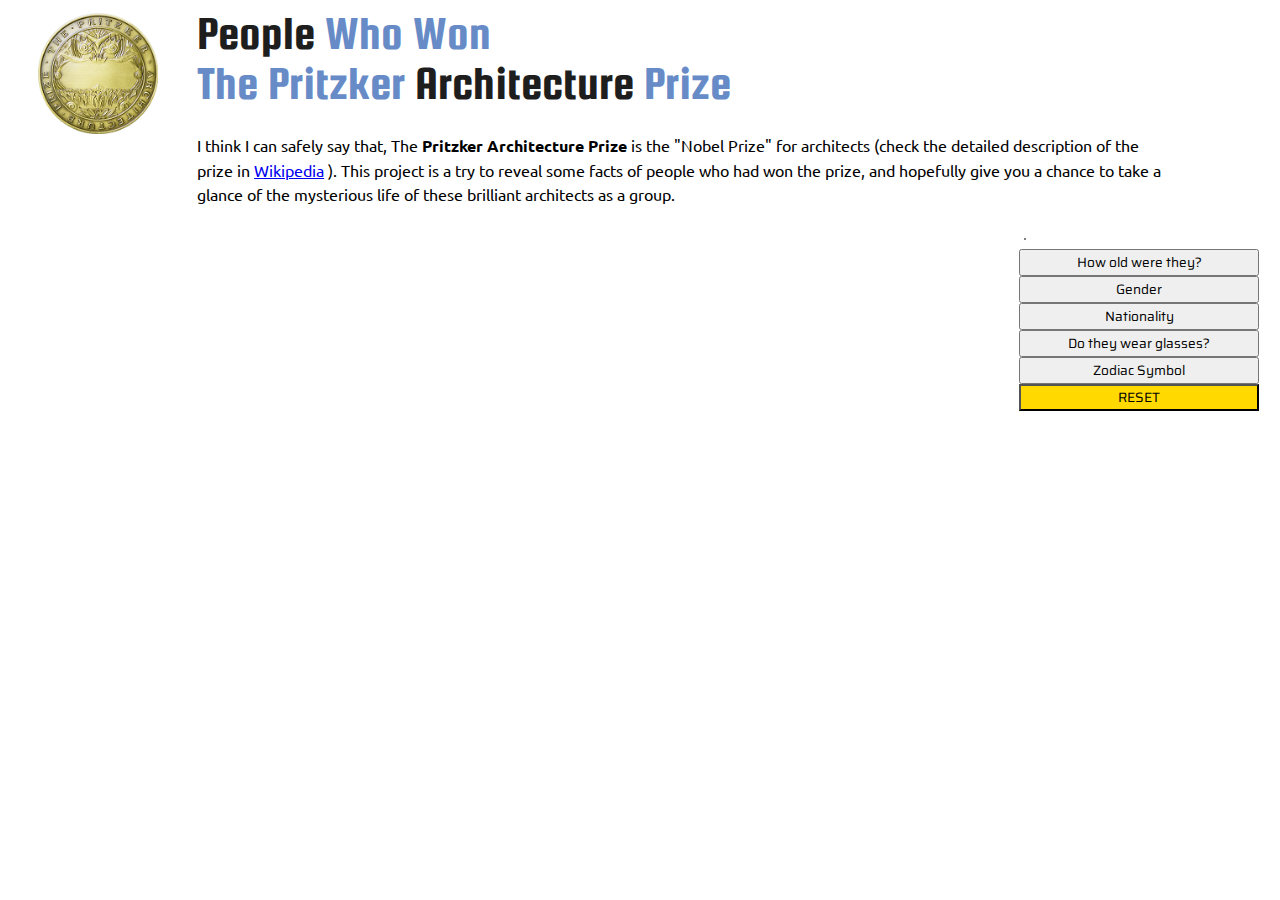
==== project/index.html @ 30be54e7 "svg update" ====
<!DOCTYPE html>
<html lang="en">
  <head>
    <meta charset="UTF-8" />
    <meta name="viewport" content="width=device-width, initial-scale=1.0" />
    <link
      href="https://fonts.googleapis.com/css2?family=Saira:wght@500&family=Squada+One&display=swap"
      rel="stylesheet"
    />
    <link
      href="https://fonts.googleapis.com/css2?family=Cairo:wght@600&family=Rajdhani&display=swap"
      rel="stylesheet"
    />
    <link href="https://fonts.googleapis.com/css2?family=Ubuntu&display=swap" rel="stylesheet">
    <link rel="stylesheet" href="main.css" />
    <title>People Who Won The Pritzker Architecture</title>
  </head>
  <body>
    <section id="header">
      <div class="grid-container header">
        <div class="grid-item img">
          <img class="titleImg" src="img/medal.png" alt="" />
        </div>
        <div class="grid-item text">
          <p class="titleText">
            <span class="titleImportant">People</span> Who Won <br />The
            Pritzker <span class="titleImportant">Architecture</span> Prize
          </p>
          <p class="intro">
            I think I can safely say that, The
            <strong> Pritzker Architecture Prize</strong> is the "Nobel Prize"
            for architects (check the detailed description of the prize in
            <a href="https://en.wikipedia.org/wiki/Pritzker_Architecture_Prize"
              >Wikipedia</a
            >
            ). This project is a try to reveal some facts of people who had won
            the prize, and hopefully give you a chance to take a glance of the
            mysterious life of these brilliant architects as a group.
          </p>

          <!-- <p class="updateText">
            Update Texts
          </p> -->
        </div>
      </div>
    </section>
    <section id="mainContents">
      <div class="grid-container main">
        <div id="portraitsContainer" class="grid-item portraits"></div>
        <div id="filtersContainer" class="grid-item filters">
          <div class="divOfUpdatedImg">
            <img id="updatedImg" src="" alt="" />
          </div>
          <div class="btnContainer">
          <button id="ageBtn" class="Btn ageBtn">
            How old were they?
          </button>
          <button id="genderBtn" class="Btn genderBtn">Gender</button>
          <button id="nationBtn" class="Btn nationBtn">Nationality</button>
          <button id="glassBtn" class="Btn grass">Do they wear glasses?</button>
          <!-- <button id="" class="Btn grass">Teaching?</button>
          <button id="" class="Btn grass">
            Learning Architecture in the college?
          </button>
          <button id="" class="Btn grass">
            Worked with other winners?
          </button> -->
          <button id="zodiacBtn" class="Btn grass">Zodiac Symbol</button>
          <button id="resetBtn" class="Btn resetBtn">RESET</button>
        </div>
        <div></div>
      </div>
    </section>

    <script src="https://d3js.org/d3.v5.min.js"></script>
    <script src="https://ajax.googleapis.com/ajax/libs/jquery/3.4.1/jquery.min.js"></script>
    <script src="main.js"></script>
  </body>
</html>
---- project/main.css ----
#body {
  margin-bottom: 0px;
}
.grid-container.header {
  display: grid;
  grid-template-columns: 10% 90%;
  margin-left: 2%;
}
.grid-container.main {
  display: grid;
  grid-template-columns: 80% 20%;
  margin-bottom: 0rem;
}
.grid-item.portraits {
  padding: 4% 3%;
  padding-bottom: 0rem;
}
.grid-item.filters {
  margin-top: 10%;
  margin-right: 5%;
}

.grid-item.text {
  margin-left: 40px;
}
.titleImg {
  width: 120px;
}
.titleText {
  margin-top: 0px;
  margin-bottom: 25px;
  font-family: "Squada One", cursive;
  font-weight: 500;
  font-size: 3rem;
  color: #678bc7;
}
.titleImportant {
  color: rgb(30, 30, 30);
}
.intro {
  padding-right: 10%;
  margin-bottom: 0rem;
  font-family: "Ubuntu", sans-serif;
  line-height: 1.5rem;
}

.grid-item {
  background-color: white;
}

.Btn {
  display: block;
  /*margin-left: 35%;*/
  width: 100%;
  height: 5%;
  font-family: "Saira", sans-serif;
  font-size: 0.85rem;
}

.resetBtn {
  background-color: rgb(255, 217, 0);
}

#architect {
  display: inline;
}

.tooltip {
  position: absolute;
  top: 20px;
  left: 20px;
  width: 150px;
  border: 1px solid rgb(48, 48, 48);
  border-right: 8px solid rgb(48, 48, 48);
  border-bottom: 3px solid rgb(48, 48, 48);
  background: white;
  text-align: center;
  transition: all 0.2s ease-out;
  pointer-events: none;
  z-index: 10;
}

.tooltipName {
  margin-top: 5px;
  font-family: "Cairo", sans-serif;
  font-size: 1rem;
  font-weight: 700;
}
.tooltipYear {
  margin-bottom: 5px;
  font-family: "Rajdhani", sans-serif;
  font-size: 0.9rem;
  color: rgb(173, 4, 4);
}
img {
  display: inline;
  width: 90px;
  margin: 5px;
}
.divOfAgeImg {
  text-align: center;
}
.age {
  width: 90%;
}
.divOfUpdatedImg {
  width: 100%;
  /* height: 250px; */
}
#updatedImg {
  width: 95%;
  border: 1px dashed grey;
}
.updateText {
  background-color: gray;
}

.photo {
  filter: grayscale(1);
  z-index: 1;
}

.photo:hover {
  position: relative;
  filter: grayscale(0);
  transform: scale(1.5);
  border: 2px solid rgba(241, 71, 71, 0.9);
  border-left: 10px solid rgba(241, 71, 71, 0.6);
  border-top: 5px solid rgba(241, 71, 71, 0.6);
  z-index: 2;
}
.photo:hover ~ .tooltip {
  box-shadow: 20px 10px 0px 3px rgba(241, 71, 71, 0.9);
  transform: skew(-10deg);
}

.otherProperty {
  filter: grayscale(0);
  border: 1px solid rgb(180, 180, 180);
}

.otherProperty:hover {
  transform: scale(1);
  border-style: groove;
  border: 2px solid rgb(3, 242, 250);
}

.otherProperty:hover ~ .tooltip {
  top: 6px;
  left: -25px;
  background: rgba(255, 255, 255, 0.8);
  transform: skew(0deg);
}

#architect {
  position: relative;
}
.test {
  width: 1424px;
  height: 50px;
  background-color: red;
}

@media only screen and (min-width: 1441px) {
  .grid-item.portraits {
    padding: 2% 5%;
  }
  .titleText {
    margin-top: 25px;
  }
  .tooltip {
    width: 180px;
  }
  .tooltipName {
    font-size: 1.2rem;
  }
  .tooltipYear {
    font-size: 1.1rem;
  }
  img {
    width: 120px;
    margin: 5px;
  }
  .divOfUpdatedImg {
    width: 100%;
  }
  .divOfAgeImg {
    text-align: center;
  }
  .age {
    width: 89%;
  }
  .titleImg {
    width: 160px;
  }
  .Btn {
    font-size: 1rem;
  }
}
@media only screen and (min-width: 1800px) {
  #header {
    margin: 1% 5%;
  }
  .grid-item.portraits {
    padding: 2% 4%;
  }
  img {
    margin: 8px;
  }
}
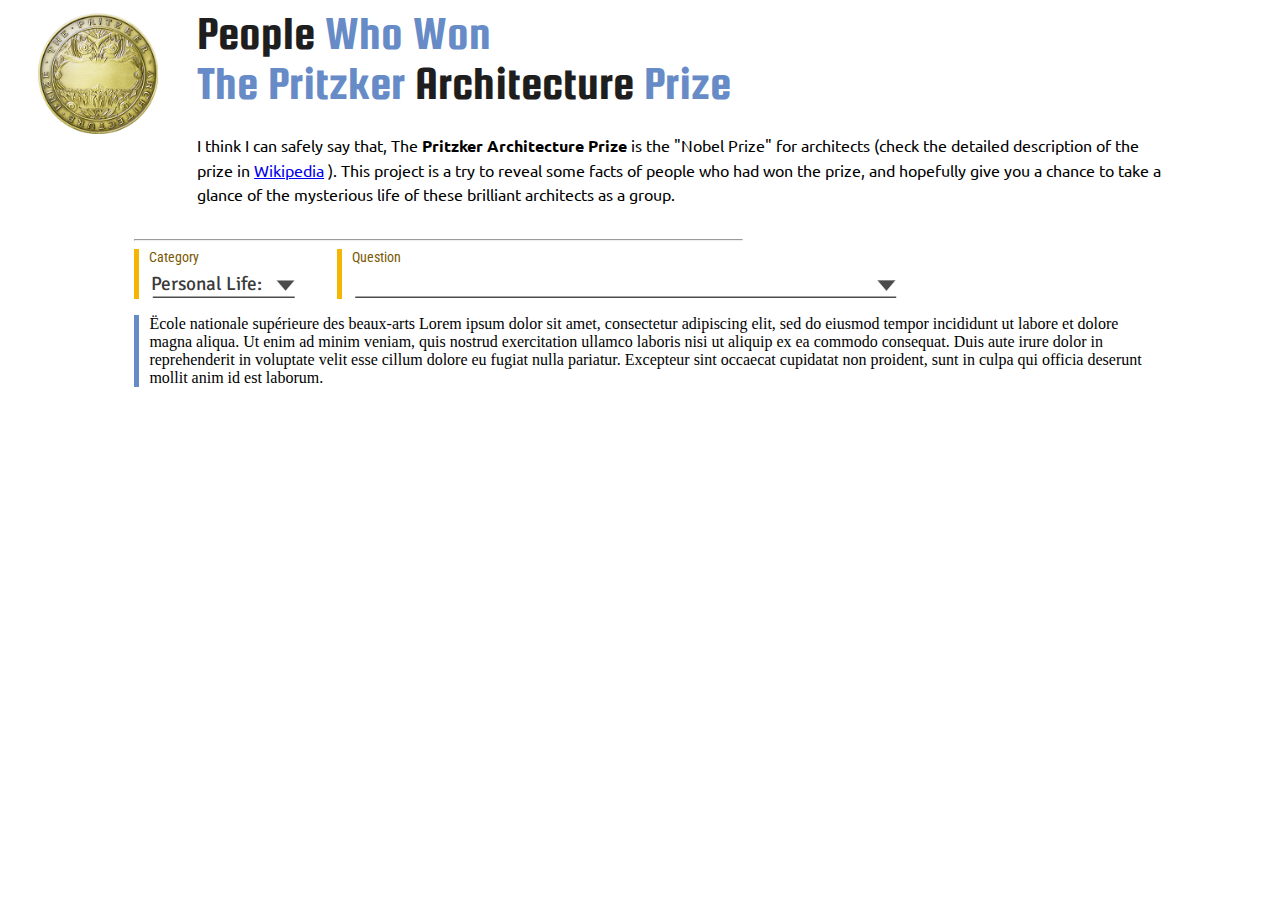
==== commit 96f0b53b: "massive update" ====
--- a/project/index.html
+++ b/project/index.html
@@ -1,79 +1,101 @@
 <!DOCTYPE html>
 <html lang="en">
-  <head>
+
+<head>
     <meta charset="UTF-8" />
     <meta name="viewport" content="width=device-width, initial-scale=1.0" />
-    <link
-      href="https://fonts.googleapis.com/css2?family=Saira:wght@500&family=Squada+One&display=swap"
-      rel="stylesheet"
-    />
-    <link
-      href="https://fonts.googleapis.com/css2?family=Cairo:wght@600&family=Rajdhani&display=swap"
-      rel="stylesheet"
-    />
+    <link href="https://fonts.googleapis.com/css2?family=Saira:wght@500&family=Squada+One&display=swap"
+        rel="stylesheet" />
+    <link href="https://fonts.googleapis.com/css2?family=Cairo:wght@600&family=Rajdhani&display=swap"
+        rel="stylesheet" />
     <link href="https://fonts.googleapis.com/css2?family=Ubuntu&display=swap" rel="stylesheet">
+    <link href="https://fonts.googleapis.com/css2?family=Roboto+Condensed&family=Signika:wght@600&display=swap"
+        rel="stylesheet">
     <link rel="stylesheet" href="main.css" />
     <title>People Who Won The Pritzker Architecture</title>
-  </head>
-  <body>
+</head>
+
+<body>
     <section id="header">
-      <div class="grid-container header">
-        <div class="grid-item img">
-          <img class="titleImg" src="img/medal.png" alt="" />
+        <div class="grid-container header">
+            <div class="grid-item img">
+                <img class="titleImg" src="img/medal.png" alt="" />
+            </div>
+            <div class="grid-item text">
+                <p class="titleText">
+                    <span class="titleImportant">People</span> Who Won <br />The
+                    Pritzker <span class="titleImportant">Architecture</span> Prize
+                </p>
+                <p class="intro">
+                    I think I can safely say that, The
+                    <strong> Pritzker Architecture Prize</strong> is the "Nobel Prize"
+                    for architects (check the detailed description of the prize in
+                    <a href="https://en.wikipedia.org/wiki/Pritzker_Architecture_Prize">Wikipedia</a>
+                    ). This project is a try to reveal some facts of people who had won
+                    the prize, and hopefully give you a chance to take a glance of the
+                    mysterious life of these brilliant architects as a group.
+                </p>
+            </div>
         </div>
-        <div class="grid-item text">
-          <p class="titleText">
-            <span class="titleImportant">People</span> Who Won <br />The
-            Pritzker <span class="titleImportant">Architecture</span> Prize
-          </p>
-          <p class="intro">
-            I think I can safely say that, The
-            <strong> Pritzker Architecture Prize</strong> is the "Nobel Prize"
-            for architects (check the detailed description of the prize in
-            <a href="https://en.wikipedia.org/wiki/Pritzker_Architecture_Prize"
-              >Wikipedia</a
-            >
-            ). This project is a try to reveal some facts of people who had won
-            the prize, and hopefully give you a chance to take a glance of the
-            mysterious life of these brilliant architects as a group.
-          </p>
-
-          <!-- <p class="updateText">
-            Update Texts
-          </p> -->
-        </div>
-      </div>
     </section>
     <section id="mainContents">
-      <div class="grid-container main">
-        <div id="portraitsContainer" class="grid-item portraits"></div>
-        <div id="filtersContainer" class="grid-item filters">
-          <div class="divOfUpdatedImg">
-            <img id="updatedImg" src="" alt="" />
-          </div>
-          <div class="btnContainer">
-          <button id="ageBtn" class="Btn ageBtn">
-            How old were they?
-          </button>
-          <button id="genderBtn" class="Btn genderBtn">Gender</button>
-          <button id="nationBtn" class="Btn nationBtn">Nationality</button>
-          <button id="glassBtn" class="Btn grass">Do they wear glasses?</button>
-          <!-- <button id="" class="Btn grass">Teaching?</button>
-          <button id="" class="Btn grass">
-            Learning Architecture in the college?
-          </button>
-          <button id="" class="Btn grass">
-            Worked with other winners?
-          </button> -->
-          <button id="zodiacBtn" class="Btn grass">Zodiac Symbol</button>
-          <button id="resetBtn" class="Btn resetBtn">RESET</button>
+        <div class="main">
+            <div id="filtersContainer" class="filters">
+                <div class="updatedInfo">
+                    <hr class="questionLine">
+                    <div class="grid-container selectBox">
+                        <div class="grid-item divOfSelectBox categories">
+                            <p class="titleOfSelectBox">Category</p>
+                            <select id="questionSelect_categories" class="questionSelect categories">
+                                <option value="life">Personal Life:</option>
+                                <option value="education">Education:</option>
+                                <option value="career">Career:</option>
+                            </select>
+                        </div>
+                        <div class="grid-item divOfSelectBox update">
+                            <p class="titleOfSelectBox">Question</p>
+                            <select id="questionSelect_update" class="questionSelect update"></select>
+                        </div>
+                    </div>
+
+                    <p id="updatedNotes" class="updatedNotes">
+                        &Eumlcole nationale sup&eacuterieure des beaux-arts Lorem ipsum dolor sit amet, consectetur
+                        adipiscing elit,
+                        sed do eiusmod tempor incididunt ut labore et
+                        dolore
+                        magna aliqua. Ut enim ad minim veniam, quis nostrud exercitation ullamco laboris nisi ut aliquip
+                        ex ea
+                        commodo
+                        consequat. Duis aute irure dolor in reprehenderit in voluptate velit esse cillum dolore eu
+                        fugiat nulla
+                        pariatur. Excepteur sint occaecat cupidatat non proident, sunt in culpa qui officia deserunt
+                        mollit anim id
+                        est laborum.
+                    </p>
+                    <div class="updatedInfo_detailed">
+                        <!-- <h3 id="updatedInfo_name" class="updatedInfo_name"></h3> -->
+                        <div id="divOfEducation_2"></div>
+                        <p id="education_11d" class="education universityName"></p>
+                        <p id="education_12d" class="education additionInfo"></p>
+
+                        <p id="education_21d" class="education universityName"></p>
+                        <p id="education_22d" class="education additionInfo"></p>
+
+                        <p id="education_31d" class="education universityName"></p>
+                        <p id="education_32d" class="education additionInfo"></p>
+
+                    </div>
+                </div>
+            </div>
+
+            <div id="portraitsContainer" class="portraits">
+            </div>
         </div>
-        <div></div>
-      </div>
     </section>
 
     <script src="https://d3js.org/d3.v5.min.js"></script>
     <script src="https://ajax.googleapis.com/ajax/libs/jquery/3.4.1/jquery.min.js"></script>
-    <script src="main.js"></script>
-  </body>
-</html>
+    <script src="newnew.js"></script>
+</body>
+
+</html>--- a/project/main.css
+++ b/project/main.css
@@ -1,31 +1,26 @@
 #body {
   margin-bottom: 0px;
 }
+
+/* header section */
 .grid-container.header {
   display: grid;
   grid-template-columns: 10% 90%;
   margin-left: 2%;
 }
-.grid-container.main {
-  display: grid;
-  grid-template-columns: 80% 20%;
-  margin-bottom: 0rem;
-}
-.grid-item.portraits {
-  padding: 4% 3%;
-  padding-bottom: 0rem;
-}
-.grid-item.filters {
-  margin-top: 10%;
-  margin-right: 5%;
+
+.grid-item {
+  background-color: white;
+}
+
+.titleImg {
+  width: 120px;
 }
 
 .grid-item.text {
   margin-left: 40px;
 }
-.titleImg {
-  width: 120px;
-}
+
 .titleText {
   margin-top: 0px;
   margin-bottom: 25px;
@@ -34,9 +29,7 @@
   font-size: 3rem;
   color: #678bc7;
 }
-.titleImportant {
-  color: rgb(30, 30, 30);
-}
+
 .intro {
   padding-right: 10%;
   margin-bottom: 0rem;
@@ -44,27 +37,136 @@
   line-height: 1.5rem;
 }
 
-.grid-item {
-  background-color: white;
-}
-
-.Btn {
-  display: block;
-  /*margin-left: 35%;*/
-  width: 100%;
-  height: 5%;
-  font-family: "Saira", sans-serif;
-  font-size: 0.85rem;
-}
-
-.resetBtn {
-  background-color: rgb(255, 217, 0);
-}
-
-#architect {
-  display: inline;
-}
-
+.titleImportant {
+  color: rgb(30, 30, 30);
+}
+
+/* main section */
+.main {
+  display: grid;
+  margin-bottom: 0rem;
+}
+
+.filters {
+  margin: 0rem 10%;
+  margin-top: 2%;
+}
+
+.portraits {
+  padding: 2% 10%;
+  padding-bottom: 0rem;
+}
+
+.grid-container.selectBox {
+  display: grid;
+  grid-template-columns: 20% 80%;
+}
+
+.divOfSelectBox {
+  margin-right: 15%;
+  padding-left: 10px;
+  display: inline;
+  border-left: 5px solid rgb(245, 181, 5);
+}
+
+.titleOfSelectBox {
+  margin-bottom: 0.2rem;
+  margin-top: 0rem;
+  font-family: 'Roboto Condensed', sans-serif;
+  font-size: 0.9rem;
+  color: rgb(121, 89, 4);
+}
+
+.questionSelect {
+  height: 30px;
+  background-color: transparent;
+  margin-top: 0px;
+  margin-right: 10px;
+  padding-left: 2px;
+  padding-right: 10px;
+  appearance: none;
+  -moz-appearance: none;
+  -webkit-appearance: none;
+  border-width: 0px;
+  font-family: 'Signika', sans-serif;
+  font-size: 1.2rem;
+  color: rgb(58, 58, 58);
+}
+
+.questionSelect.categories {
+  background: url("img/selectBackground_shot.svg") no-repeat right center;
+  width: 150px;
+  margin-right: 5%;
+}
+
+.questionSelect.update {
+  background: url("img/selectBackground.svg") no-repeat right center;
+  width: 550px;
+}
+
+select {
+  outline: none
+}
+
+/* dropDownBox */
+.questionLine {
+  width: 60%;
+  margin-left: 0rem;
+
+  /* border-style: dashed;
+  border-width: 0.5px; */
+}
+
+.updatedNotes {
+  border-left: 5px solid #678bc7;
+  padding-left: 10px;
+}
+
+
+/* updatedText */
+.updatedQuestion {
+  margin-top: 5px;
+  margin-bottom: 0.5rem;
+}
+
+.updatedInfo_detailed {
+  border-left: 5px solid rgb(226, 6, 6);
+  padding-left: 10px;
+}
+
+/* education_1 */
+#divOfEducation_2 {
+  display: inline;
+}
+
+.education_2img {
+  height: 25px;
+  width: auto;
+  margin-top: 0rem;
+  margin-bottom: -0.3rem;
+}
+
+.education {
+  display: inline;
+}
+
+.education.universityName {
+  font-family: 'Signika', sans-serif;
+  font-size: 1.1rem;
+  color: rgb(3, 45, 83);
+  opacity: 0.8;
+}
+
+.education.additionInfo {
+  font-family: 'Roboto Condensed', sans-serif;
+  font-size: 0.8rem;
+  color: rgb(83, 82, 3);
+  opacity: 0.8;
+}
+
+/* education_1 */
+
+/* tooltip */
 .tooltip {
   position: absolute;
   top: 20px;
@@ -86,41 +188,52 @@
   font-size: 1rem;
   font-weight: 700;
 }
+
 .tooltipYear {
   margin-bottom: 5px;
   font-family: "Rajdhani", sans-serif;
   font-size: 0.9rem;
   color: rgb(173, 4, 4);
 }
+
+/* tooltip */
+
+/* imgGallery */
+#architect {
+  position: relative;
+  display: inline;
+}
+
 img {
   display: inline;
-  width: 90px;
+  width: 95px;
   margin: 5px;
 }
-.divOfAgeImg {
-  text-align: center;
-}
-.age {
-  width: 90%;
-}
-.divOfUpdatedImg {
-  width: 100%;
-  /* height: 250px; */
-}
-#updatedImg {
-  width: 95%;
-  border: 1px dashed grey;
-}
-.updateText {
-  background-color: gray;
-}
-
-.photo {
-  filter: grayscale(1);
+
+.otherProperty {
+  filter: grayscale(0);
+  border: 1px solid rgb(180, 180, 180);
+}
+
+.otherProperty:hover {
+  transform: scale(1);
+  border-style: groove;
+  border: 2px solid rgb(3, 242, 250);
+}
+
+.otherProperty:hover~.tooltip {
+  top: 6px;
+  left: -25px;
+  background: rgba(255, 255, 255, 0.9);
+  transform: skew(0deg);
+}
+
+.otherProperty.photo {
+  filter: grayscale(0);
   z-index: 1;
 }
 
-.photo:hover {
+.otherProperty.photo:hover {
   position: relative;
   filter: grayscale(0);
   transform: scale(1.5);
@@ -129,82 +242,82 @@
   border-top: 5px solid rgba(241, 71, 71, 0.6);
   z-index: 2;
 }
-.photo:hover ~ .tooltip {
+
+.otherProperty.photo:hover~.tooltip {
   box-shadow: 20px 10px 0px 3px rgba(241, 71, 71, 0.9);
   transform: skew(-10deg);
 }
 
-.otherProperty {
+#section:hover>.architect {
+  opacity: 1;
+}
+
+#section:hover>.architect:not(:hover) {
+  opacity: 0.6;
+  /* filter: grayscale(1); */
+}
+
+.otherProperty.photo {
   filter: grayscale(0);
-  border: 1px solid rgb(180, 180, 180);
-}
-
-.otherProperty:hover {
-  transform: scale(1);
-  border-style: groove;
-  border: 2px solid rgb(3, 242, 250);
-}
-
-.otherProperty:hover ~ .tooltip {
-  top: 6px;
-  left: -25px;
-  background: rgba(255, 255, 255, 0.8);
-  transform: skew(0deg);
-}
-
-#architect {
-  position: relative;
-}
-.test {
-  width: 1424px;
-  height: 50px;
-  background-color: red;
-}
+}
+
+/* imgGallery */
+
+
 
 @media only screen and (min-width: 1441px) {
   .grid-item.portraits {
     padding: 2% 5%;
   }
+
   .titleText {
     margin-top: 25px;
   }
+
   .tooltip {
     width: 180px;
   }
+
   .tooltipName {
     font-size: 1.2rem;
   }
+
   .tooltipYear {
     font-size: 1.1rem;
   }
+
   img {
     width: 120px;
     margin: 5px;
   }
+
   .divOfUpdatedImg {
     width: 100%;
   }
+
   .divOfAgeImg {
     text-align: center;
   }
-  .age {
-    width: 89%;
-  }
+
   .titleImg {
     width: 160px;
   }
+
   .Btn {
     font-size: 1rem;
   }
 }
+
 @media only screen and (min-width: 1800px) {
   #header {
     margin: 1% 5%;
   }
+
   .grid-item.portraits {
     padding: 2% 4%;
   }
+
   img {
     margin: 8px;
   }
-}
+}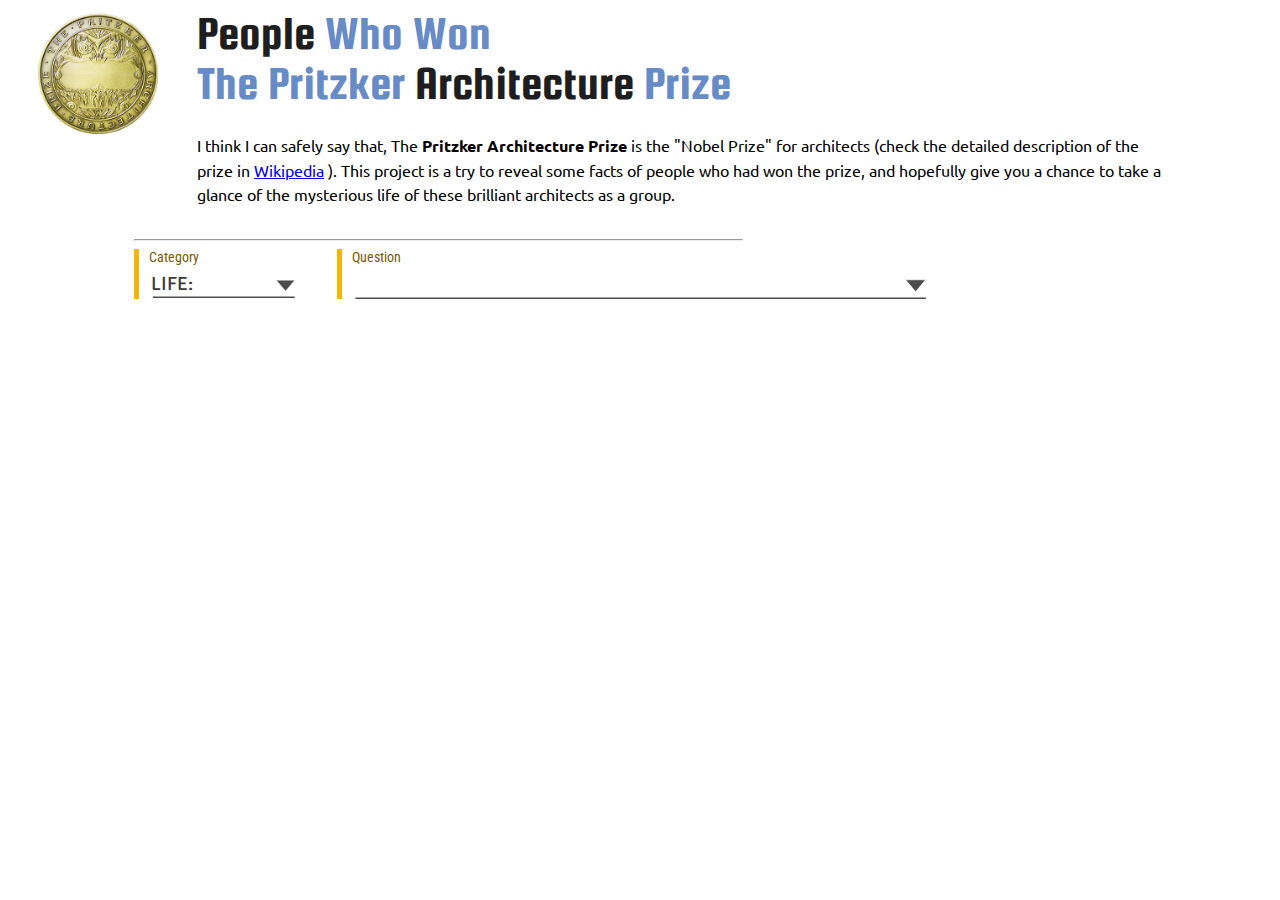
==== commit 1c35d4e9: "add more questions" ====
--- a/project/index.html
+++ b/project/index.html
@@ -47,9 +47,9 @@
                         <div class="grid-item divOfSelectBox categories">
                             <p class="titleOfSelectBox">Category</p>
                             <select id="questionSelect_categories" class="questionSelect categories">
-                                <option value="life">Personal Life:</option>
-                                <option value="education">Education:</option>
-                                <option value="career">Career:</option>
+                                <option value="life">LIFE:</option>
+                                <option value="education">EDUCATION:</option>
+                                <option value="career">CAREER:</option>
                             </select>
                         </div>
                         <div class="grid-item divOfSelectBox update">
@@ -57,21 +57,130 @@
                             <select id="questionSelect_update" class="questionSelect update"></select>
                         </div>
                     </div>
-
-                    <p id="updatedNotes" class="updatedNotes">
-                        &Eumlcole nationale sup&eacuterieure des beaux-arts Lorem ipsum dolor sit amet, consectetur
-                        adipiscing elit,
-                        sed do eiusmod tempor incididunt ut labore et
-                        dolore
-                        magna aliqua. Ut enim ad minim veniam, quis nostrud exercitation ullamco laboris nisi ut aliquip
-                        ex ea
-                        commodo
-                        consequat. Duis aute irure dolor in reprehenderit in voluptate velit esse cillum dolore eu
-                        fugiat nulla
-                        pariatur. Excepteur sint occaecat cupidatat non proident, sunt in culpa qui officia deserunt
-                        mollit anim id
-                        est laborum.
-                    </p>
+                    <div class="divOfUpdatedIntro">
+                        <!-- personal life -->
+                        <p id="updatedIntro_life" class="updatedIntro">
+                            Many people might think Master Architects are born to be "Master". But of course, Master
+                            Architects also share something in life with anyone else -- they all had an origin (no
+                            matter in terms of space or time), all used to be young and finally all need to face death.
+                            While the contents in this section are mainly basic facts of the laureates, it might be
+                            interesting to see them presented in aggregate.
+                        </p>
+                        <p id="updatedIntro_gender" class="updatedIntro">
+                            Like many other fields, architecture industry had been dominated by male since architecture
+                            became organized as a profession. In an interview, the first female architect who had won
+                            the Pritzker Architecture Prize, Zaha Hadid, were asked, “Do you think the profession is
+                            gender biased?” She answered, “I don’t think it is profession… I think people are biased.”
+                        </p>
+                        <p id="updatedIntro_nation" class="updatedIntro">
+                            From it was founded in 1979, the Pritzker Architecture Prize had been awarded to architects
+                            all around the world. It's said to be awarded "irrespective of nationality, race, creed, or
+                            ideology". The contents in this part is not only showing the nationality of architects when
+                            they won the prize but also the country of birth, where might have cultural influences for
+                            them.
+                        </p>
+                        <p id="updatedIntro_glass" class="updatedIntro">
+                            In public view, like wearing black, the preference of wearing black, round, plastic-frame
+                            spectacles is a stereotype of architects, which originated from Le Corbusier and his famous
+                            owlish glasses. However, the contents in this part only focus on showing whether these
+                            Master Architects wear glasses but not the styles. It shows that only 18 out of 48 laureates
+                            wearing glasses.
+                        </p>
+                        <p id="updatedIntro_zodiac" class="updatedIntro">
+
+                        </p>
+                        <p id="updatedIntro_young" class="updatedIntro">
+                            Due to the unique nature of the profession, very few architects establish their reputation
+                            of career when they were young. Therefore, in the impression of the public (even people in
+                            this field), most Master Architects are a group of people passed middle
+                            age, as if they were always like that. In this part, let's take a glance of what they were
+                            look like when they were young/ younger (couldn't find the data of 1996 and 1986 laureate).
+                        </p>
+                        <p id="updatedIntro_old" class="updatedIntro">
+                            Instead of saying most Master Architects live a long life, living a long life gives them
+                            more chances to become masters in this field, which would enable them to build more
+                            projects. While from 1988, 15 out of 48 laureates had passed away, among which Zaha Hadid
+                            was the youngest (passed away at 65, 2016), Oscar Niemeyer was the oldest (passed away at
+                            104, 2012), and the average is 86.
+                        </p>
+
+                        <!-- education -->
+                        <p id="updatedIntro_education" class="updatedIntro">
+                            Like many other design subjects, Architecture is considered hard to learn and teach.
+                            In modern times, normally studying in the college is the first part of the whole
+                            process of training for architects. This section dedicates to show where did the laureates
+                            receive their formal training before becoming architects, and what are their roles in
+                            architectural education in later life.
+                        </p>
+                        <p id="updatedIntro_education_1" class="updatedIntro">
+                            Architecture had been considered a complex profession extremely hard to learn by oneself.
+                            However, before the system of apprenticeship with master builders was widely replaced by
+                            modern architectural education, many great modern architects, like Le Corbusier (1887 -
+                            1965), Frank Lloyd Wright (1867 - 1959), Ludwig Mies van der Rohe (1886 - 1969), lacked
+                            formal training as an architect.
+                        </p>
+                        <p id="updatedIntro_education_2" class="updatedIntro">
+                            Learning architecture abroad, no matter via study in the college, travel, or work for Master
+                            Architects can bring great impacts to young architects. The contents in this part only focus
+                            on showing whether the laureates had studied architecture abroad in the college.
+                        </p>
+                        <p id="updatedIntro_teach" class="updatedIntro">
+                            Lots of Master Architects are invited as gest professors or visiting professors all around
+                            the world, and some of them have long-term professorship in the University. The data in this
+                            part mainly comes from the biography provided by the website of The Pritzker Architecture
+                            Prize and Wikipedia. The architects who are labeled with "NA" mean there are no contents
+                            about "teaching" in the two data source.
+                        </p>
+
+                        <!-- career -->
+                        <p id="updatedIntro_career" class="updatedIntro">
+                            To a great extents, the career of an architect is built up by his or her architecture
+                            projects in the real context. But this section won't include contents about their projects,
+                            but other career-related aspects, like other career they had considered, the trips and
+                            figures important to their works, when did they won one of the world's premier professional
+                            recognition, and etc.
+                        </p>
+                        <p id="updatedIntro_education_3" class="updatedIntro">
+                            Not all the Master Architects want to make "architecture" their life-long pursue from the
+                            very beginning. Among the laureates of the Pritzker Architecture Prize, some of them had
+                            thought about following their father's profession, some of them had learned other subjects
+                            in the undergraduate, and some of them even had been quite successful in the career before.
+                            In this part, let's take a look of the other career they had considered.
+                        </p>
+                        <p id="updatedIntro_travel" class="updatedIntro">
+                            Traveling can make a big impact to architects, especially at the beginning of their career.
+                            One of the examples that people most like to talk about is Le Corbusier’s legendary trip
+                            through Europe that influenced his entire career and modern architecture. Today, many
+                            architecture schools and architecture studios still award the most outstanding students with
+                            traveling scholarship.
+                        </p>
+                        <p id="updatedIntro_age" class="updatedIntro">
+                            As the award that's often referred to as the Nobel Prize of architecture, many laureates had
+                            passed their middle age when they won the Pritzker Architecture Prize. Since 1979, the
+                            youngest is 2010 laureate, Ryue Nishizawa at age 44, and the oldest is 2018 laureate, B.V.
+                            Doshi at age 90. And the average age of the laureates is 63 (round to the nearest integer).
+                        </p>
+                        <p id="updatedIntro_work" class="updatedIntro">
+                            Working together can bring architects opportunities to learn from each other. While most
+                            Master Architects have their unique perspective of architecture and working style, had those
+                            influenced by someone else? It would be interesting to see which of these laureates had
+                            worked together, which might have impact on their own career.
+                        </p>
+                        <p id="updatedIntro_esTime" class="updatedIntro">
+                            Working together can bring architects opportunities to learn from each other. While most
+                            Master Architects have their unique perspective of architecture and working style, had those
+                            influenced by someone else? It would be interesting to see which of these laureates had
+                            worked together, which might have impact on their own career.
+                        </p>
+                        <p id="updatedIntro_wonTime" class="updatedIntro">
+                            Working together can bring architects opportunities to learn from each other. While most
+                            Master Architects have their unique perspective of architecture and working style, had those
+                            influenced by someone else? It would be interesting to see which of these laureates had
+                            worked together, which might have impact on their own career.
+                        </p>
+                    </div>
+
+
                     <div class="updatedInfo_detailed">
                         <!-- <h3 id="updatedInfo_name" class="updatedInfo_name"></h3> -->
                         <div id="divOfEducation_2"></div>
--- a/project/main.css
+++ b/project/main.css
@@ -101,7 +101,7 @@
 
 .questionSelect.update {
   background: url("img/selectBackground.svg") no-repeat right center;
-  width: 550px;
+  width: 580px;
 }
 
 select {
@@ -117,10 +117,19 @@
   border-width: 0.5px; */
 }
 
-.updatedNotes {
+.divOfUpdatedIntro {
+  position: relative;
+  height: 90px;
+}
+
+.updatedIntro {
+  position: absolute;
+  margin-top: 1.5rem;
   border-left: 5px solid #678bc7;
   padding-left: 10px;
-}
+  visibility: hidden;
+}
+
 
 
 /* updatedText */
@@ -130,6 +139,7 @@
 }
 
 .updatedInfo_detailed {
+  margin-top: 1rem;
   border-left: 5px solid rgb(226, 6, 6);
   padding-left: 10px;
 }
@@ -228,12 +238,12 @@
   transform: skew(0deg);
 }
 
-.otherProperty.photo {
+.otherProperty.default {
   filter: grayscale(0);
   z-index: 1;
 }
 
-.otherProperty.photo:hover {
+.otherProperty.default:hover {
   position: relative;
   filter: grayscale(0);
   transform: scale(1.5);
@@ -243,7 +253,7 @@
   z-index: 2;
 }
 
-.otherProperty.photo:hover~.tooltip {
+.otherProperty.default:hover~.tooltip {
   box-shadow: 20px 10px 0px 3px rgba(241, 71, 71, 0.9);
   transform: skew(-10deg);
 }
@@ -257,7 +267,7 @@
   /* filter: grayscale(1); */
 }
 
-.otherProperty.photo {
+.otherProperty.default {
   filter: grayscale(0);
 }
 
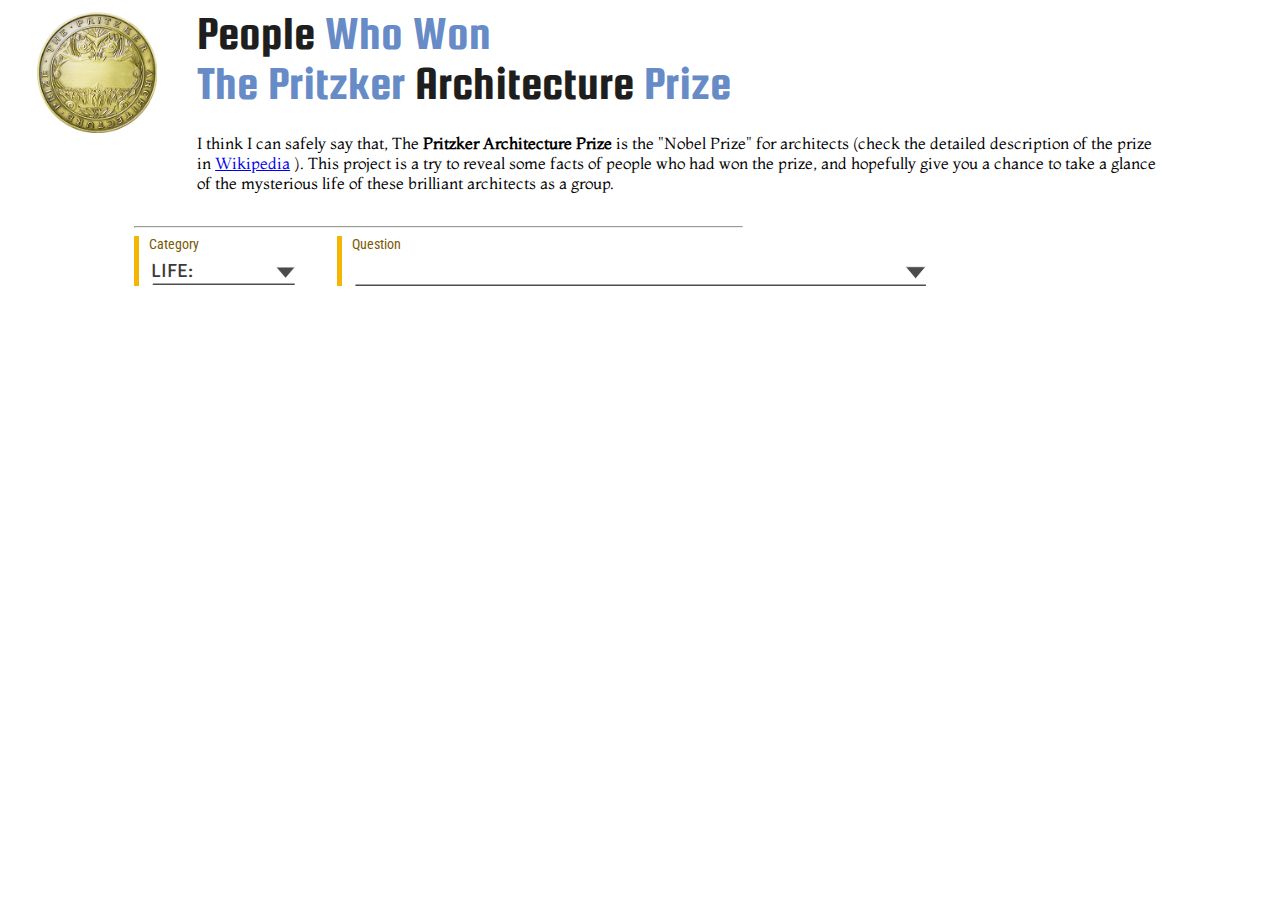
==== commit d270d05e: "update" ====
--- a/project/index.html
+++ b/project/index.html
@@ -1,210 +1,317 @@
 <!DOCTYPE html>
 <html lang="en">
-
-<head>
+  <head>
     <meta charset="UTF-8" />
     <meta name="viewport" content="width=device-width, initial-scale=1.0" />
-    <link href="https://fonts.googleapis.com/css2?family=Saira:wght@500&family=Squada+One&display=swap"
-        rel="stylesheet" />
-    <link href="https://fonts.googleapis.com/css2?family=Cairo:wght@600&family=Rajdhani&display=swap"
-        rel="stylesheet" />
-    <link href="https://fonts.googleapis.com/css2?family=Ubuntu&display=swap" rel="stylesheet">
-    <link href="https://fonts.googleapis.com/css2?family=Roboto+Condensed&family=Signika:wght@600&display=swap"
-        rel="stylesheet">
+    <link
+      href="https://fonts.googleapis.com/css2?family=Saira:wght@500&family=Squada+One&display=swap"
+      rel="stylesheet"
+    />
+    <link
+      href="https://fonts.googleapis.com/css2?family=Cairo:wght@600&family=Rajdhani&display=swap"
+      rel="stylesheet"
+    />
+    <link
+      href="https://fonts.googleapis.com/css2?family=Ubuntu&display=swap"
+      rel="stylesheet"
+    />
+    <link
+      href="https://fonts.googleapis.com/css2?family=Roboto+Condensed&family=Signika:wght@600&display=swap"
+      rel="stylesheet"
+    />
+    <link
+      href="https://fonts.googleapis.com/css2?family=Montaga&display=swap"
+      rel="stylesheet"
+    />
     <link rel="stylesheet" href="main.css" />
     <title>People Who Won The Pritzker Architecture</title>
-</head>
-
-<body>
+  </head>
+
+  <body>
     <section id="header">
-        <div class="grid-container header">
-            <div class="grid-item img">
-                <img class="titleImg" src="img/medal.png" alt="" />
-            </div>
-            <div class="grid-item text">
-                <p class="titleText">
-                    <span class="titleImportant">People</span> Who Won <br />The
-                    Pritzker <span class="titleImportant">Architecture</span> Prize
-                </p>
-                <p class="intro">
-                    I think I can safely say that, The
-                    <strong> Pritzker Architecture Prize</strong> is the "Nobel Prize"
-                    for architects (check the detailed description of the prize in
-                    <a href="https://en.wikipedia.org/wiki/Pritzker_Architecture_Prize">Wikipedia</a>
-                    ). This project is a try to reveal some facts of people who had won
-                    the prize, and hopefully give you a chance to take a glance of the
-                    mysterious life of these brilliant architects as a group.
-                </p>
-            </div>
+      <div class="grid-container header">
+        <div class="grid-item img">
+          <img class="titleImg" src="img/medal.png" alt="" />
         </div>
+        <div class="grid-item text">
+          <p class="titleText">
+            <span class="titleImportant">People</span> Who Won <br />The
+            Pritzker <span class="titleImportant">Architecture</span> Prize
+          </p>
+          <p class="intro">
+            I think I can safely say that, The
+            <strong> Pritzker Architecture Prize</strong> is the "Nobel Prize"
+            for architects (check the detailed description of the prize in
+            <a href="https://en.wikipedia.org/wiki/Pritzker_Architecture_Prize"
+              >Wikipedia</a
+            >
+            ). This project is a try to reveal some facts of people who had won
+            the prize, and hopefully give you a chance to take a glance of the
+            mysterious life of these brilliant architects as a group.
+          </p>
+        </div>
+      </div>
     </section>
     <section id="mainContents">
-        <div class="main">
-            <div id="filtersContainer" class="filters">
-                <div class="updatedInfo">
-                    <hr class="questionLine">
-                    <div class="grid-container selectBox">
-                        <div class="grid-item divOfSelectBox categories">
-                            <p class="titleOfSelectBox">Category</p>
-                            <select id="questionSelect_categories" class="questionSelect categories">
-                                <option value="life">LIFE:</option>
-                                <option value="education">EDUCATION:</option>
-                                <option value="career">CAREER:</option>
-                            </select>
-                        </div>
-                        <div class="grid-item divOfSelectBox update">
-                            <p class="titleOfSelectBox">Question</p>
-                            <select id="questionSelect_update" class="questionSelect update"></select>
-                        </div>
-                    </div>
-                    <div class="divOfUpdatedIntro">
-                        <!-- personal life -->
-                        <p id="updatedIntro_life" class="updatedIntro">
-                            Many people might think Master Architects are born to be "Master". But of course, Master
-                            Architects also share something in life with anyone else -- they all had an origin (no
-                            matter in terms of space or time), all used to be young and finally all need to face death.
-                            While the contents in this section are mainly basic facts of the laureates, it might be
-                            interesting to see them presented in aggregate.
-                        </p>
-                        <p id="updatedIntro_gender" class="updatedIntro">
-                            Like many other fields, architecture industry had been dominated by male since architecture
-                            became organized as a profession. In an interview, the first female architect who had won
-                            the Pritzker Architecture Prize, Zaha Hadid, were asked, “Do you think the profession is
-                            gender biased?” She answered, “I don’t think it is profession… I think people are biased.”
-                        </p>
-                        <p id="updatedIntro_nation" class="updatedIntro">
-                            From it was founded in 1979, the Pritzker Architecture Prize had been awarded to architects
-                            all around the world. It's said to be awarded "irrespective of nationality, race, creed, or
-                            ideology". The contents in this part is not only showing the nationality of architects when
-                            they won the prize but also the country of birth, where might have cultural influences for
-                            them.
-                        </p>
-                        <p id="updatedIntro_glass" class="updatedIntro">
-                            In public view, like wearing black, the preference of wearing black, round, plastic-frame
-                            spectacles is a stereotype of architects, which originated from Le Corbusier and his famous
-                            owlish glasses. However, the contents in this part only focus on showing whether these
-                            Master Architects wear glasses but not the styles. It shows that only 18 out of 48 laureates
-                            wearing glasses.
-                        </p>
-                        <p id="updatedIntro_zodiac" class="updatedIntro">
-
-                        </p>
-                        <p id="updatedIntro_young" class="updatedIntro">
-                            Due to the unique nature of the profession, very few architects establish their reputation
-                            of career when they were young. Therefore, in the impression of the public (even people in
-                            this field), most Master Architects are a group of people passed middle
-                            age, as if they were always like that. In this part, let's take a glance of what they were
-                            look like when they were young/ younger (couldn't find the data of 1996 and 1986 laureate).
-                        </p>
-                        <p id="updatedIntro_old" class="updatedIntro">
-                            Instead of saying most Master Architects live a long life, living a long life gives them
-                            more chances to become masters in this field, which would enable them to build more
-                            projects. While from 1988, 15 out of 48 laureates had passed away, among which Zaha Hadid
-                            was the youngest (passed away at 65, 2016), Oscar Niemeyer was the oldest (passed away at
-                            104, 2012), and the average is 86.
-                        </p>
-
-                        <!-- education -->
-                        <p id="updatedIntro_education" class="updatedIntro">
-                            Like many other design subjects, Architecture is considered hard to learn and teach.
-                            In modern times, normally studying in the college is the first part of the whole
-                            process of training for architects. This section dedicates to show where did the laureates
-                            receive their formal training before becoming architects, and what are their roles in
-                            architectural education in later life.
-                        </p>
-                        <p id="updatedIntro_education_1" class="updatedIntro">
-                            Architecture had been considered a complex profession extremely hard to learn by oneself.
-                            However, before the system of apprenticeship with master builders was widely replaced by
-                            modern architectural education, many great modern architects, like Le Corbusier (1887 -
-                            1965), Frank Lloyd Wright (1867 - 1959), Ludwig Mies van der Rohe (1886 - 1969), lacked
-                            formal training as an architect.
-                        </p>
-                        <p id="updatedIntro_education_2" class="updatedIntro">
-                            Learning architecture abroad, no matter via study in the college, travel, or work for Master
-                            Architects can bring great impacts to young architects. The contents in this part only focus
-                            on showing whether the laureates had studied architecture abroad in the college.
-                        </p>
-                        <p id="updatedIntro_teach" class="updatedIntro">
-                            Lots of Master Architects are invited as gest professors or visiting professors all around
-                            the world, and some of them have long-term professorship in the University. The data in this
-                            part mainly comes from the biography provided by the website of The Pritzker Architecture
-                            Prize and Wikipedia. The architects who are labeled with "NA" mean there are no contents
-                            about "teaching" in the two data source.
-                        </p>
-
-                        <!-- career -->
-                        <p id="updatedIntro_career" class="updatedIntro">
-                            To a great extents, the career of an architect is built up by his or her architecture
-                            projects in the real context. But this section won't include contents about their projects,
-                            but other career-related aspects, like other career they had considered, the trips and
-                            figures important to their works, when did they won one of the world's premier professional
-                            recognition, and etc.
-                        </p>
-                        <p id="updatedIntro_education_3" class="updatedIntro">
-                            Not all the Master Architects want to make "architecture" their life-long pursue from the
-                            very beginning. Among the laureates of the Pritzker Architecture Prize, some of them had
-                            thought about following their father's profession, some of them had learned other subjects
-                            in the undergraduate, and some of them even had been quite successful in the career before.
-                            In this part, let's take a look of the other career they had considered.
-                        </p>
-                        <p id="updatedIntro_travel" class="updatedIntro">
-                            Traveling can make a big impact to architects, especially at the beginning of their career.
-                            One of the examples that people most like to talk about is Le Corbusier’s legendary trip
-                            through Europe that influenced his entire career and modern architecture. Today, many
-                            architecture schools and architecture studios still award the most outstanding students with
-                            traveling scholarship.
-                        </p>
-                        <p id="updatedIntro_age" class="updatedIntro">
-                            As the award that's often referred to as the Nobel Prize of architecture, many laureates had
-                            passed their middle age when they won the Pritzker Architecture Prize. Since 1979, the
-                            youngest is 2010 laureate, Ryue Nishizawa at age 44, and the oldest is 2018 laureate, B.V.
-                            Doshi at age 90. And the average age of the laureates is 63 (round to the nearest integer).
-                        </p>
-                        <p id="updatedIntro_work" class="updatedIntro">
-                            Working together can bring architects opportunities to learn from each other. While most
-                            Master Architects have their unique perspective of architecture and working style, had those
-                            influenced by someone else? It would be interesting to see which of these laureates had
-                            worked together, which might have impact on their own career.
-                        </p>
-                        <p id="updatedIntro_esTime" class="updatedIntro">
-                            Working together can bring architects opportunities to learn from each other. While most
-                            Master Architects have their unique perspective of architecture and working style, had those
-                            influenced by someone else? It would be interesting to see which of these laureates had
-                            worked together, which might have impact on their own career.
-                        </p>
-                        <p id="updatedIntro_wonTime" class="updatedIntro">
-                            Working together can bring architects opportunities to learn from each other. While most
-                            Master Architects have their unique perspective of architecture and working style, had those
-                            influenced by someone else? It would be interesting to see which of these laureates had
-                            worked together, which might have impact on their own career.
-                        </p>
-                    </div>
-
-
-                    <div class="updatedInfo_detailed">
-                        <!-- <h3 id="updatedInfo_name" class="updatedInfo_name"></h3> -->
-                        <div id="divOfEducation_2"></div>
-                        <p id="education_11d" class="education universityName"></p>
-                        <p id="education_12d" class="education additionInfo"></p>
-
-                        <p id="education_21d" class="education universityName"></p>
-                        <p id="education_22d" class="education additionInfo"></p>
-
-                        <p id="education_31d" class="education universityName"></p>
-                        <p id="education_32d" class="education additionInfo"></p>
-
-                    </div>
-                </div>
+      <div class="main">
+        <div id="filtersContainer" class="filters">
+          <div class="updatedInfo">
+            <hr class="questionLine" />
+            <div class="grid-container selectBox">
+              <div class="grid-item divOfSelectBox categories">
+                <p class="titleOfSelectBox">Category</p>
+                <select
+                  id="questionSelect_categories"
+                  class="questionSelect categories"
+                >
+                  <option value="life">LIFE:</option>
+                  <option value="education">EDUCATION:</option>
+                  <option value="career">CAREER:</option>
+                </select>
+              </div>
+              <div class="grid-item divOfSelectBox update">
+                <p class="titleOfSelectBox">Question</p>
+                <select
+                  id="questionSelect_update"
+                  class="questionSelect update"
+                ></select>
+              </div>
             </div>
-
-            <div id="portraitsContainer" class="portraits">
+            <div class="divOfUpdatedIntro">
+              <!-- personal life -->
+              <p id="updatedIntro_life" class="updatedIntro">
+                Many people might think Master Architects are born to be
+                "Master". But of course, Master Architects also share something
+                in life with anyone else -- they all had an origin (no matter in
+                terms of space or time), all used to be young and finally all
+                need to face death. While the contents in this section are
+                mainly basic facts of the laureates, it might be interesting to
+                see them presented in aggregate.
+              </p>
+              <p id="updatedIntro_gender" class="updatedIntro">
+                Like many other fields, architecture industry had been dominated
+                by male since architecture became organized as a profession. In
+                an interview, the first female architect who had won the
+                Pritzker Architecture Prize, Zaha Hadid, were asked, “Do you
+                think the profession is gender biased?” She answered, “I don’t
+                think it is profession… I think people are biased.”
+              </p>
+              <p id="updatedIntro_nation" class="updatedIntro">
+                From it was founded in 1979, the Pritzker Architecture Prize had
+                been awarded to architects all around the world. It's said to be
+                awarded "irrespective of nationality, race, creed, or ideology".
+                The contents in this part is not only showing the nationality of
+                architects when they won the prize but also the country of
+                birth, where might have cultural influences for them.
+              </p>
+              <p id="updatedIntro_glass" class="updatedIntro">
+                In public view, like wearing black, the preference of wearing
+                black, round, plastic-frame spectacles is a stereotype of
+                architects, which originated from Le Corbusier and his famous
+                owlish glasses. However, the contents in this part only focus on
+                showing whether these Master Architects wear glasses but not the
+                styles. It shows that only 18 out of 48 laureates wearing
+                glasses.
+              </p>
+              <p id="updatedIntro_zodiac" class="updatedIntro"></p>
+              <p id="updatedIntro_young" class="updatedIntro">
+                Due to the unique nature of the profession, very few architects
+                establish their reputation of career when they were young.
+                Therefore, in the impression of the public (even people in this
+                field), most Master Architects are a group of people passed
+                middle age, as if they were always like that. In this part,
+                let's take a glance of what they were look like when they were
+                young/ younger (couldn't find the data of 1996 and 1986
+                laureate).
+              </p>
+              <p id="updatedIntro_old" class="updatedIntro">
+                Instead of saying most Master Architects live a long life,
+                living a long life gives them more chances to become masters in
+                this field, which would enable them to build more projects.
+                While from 1988, 15 out of 48 laureates had passed away, among
+                which Zaha Hadid was the youngest (passed away at 65, 2016),
+                Oscar Niemeyer was the oldest (passed away at 104, 2012), and
+                the average is 86.
+              </p>
+
+              <!-- education -->
+              <p id="updatedIntro_education" class="updatedIntro">
+                Like many other design subjects, Architecture is considered hard
+                to learn and teach. In modern times, normally studying in the
+                college is the first part of the whole process of training for
+                architects. This section dedicates to show where did the
+                laureates receive their formal training before becoming
+                architects, and what are their roles in architectural education
+                in later life.
+              </p>
+              <p id="updatedIntro_educationGeneral" class="updatedIntro">
+                Architecture had been considered a complex profession extremely
+                hard to learn by oneself. However, before the system of
+                apprenticeship with master builders was widely replaced by
+                modern architectural education, many great modern architects,
+                like Le Corbusier (1887 - 1965), Frank Lloyd Wright (1867 -
+                1959), Ludwig Mies van der Rohe (1886 - 1969), lacked formal
+                training as an architect.
+              </p>
+              <p id="updatedIntro_educationAbroad" class="updatedIntro">
+                Learning architecture abroad, no matter via study in the
+                college, travel, or work for Master Architects can bring great
+                impacts to young architects. The contents in this part only
+                focus on showing whether the laureates had studied architecture
+                abroad in the college.
+              </p>
+              <p id="updatedIntro_teach" class="updatedIntro">
+                Lots of Master Architects are invited as gest professors or
+                visiting professors all around the world, and some of them have
+                long-term professorship in the University. The data in this part
+                mainly comes from the biography provided by the website of The
+                Pritzker Architecture Prize and Wikipedia. The architects who
+                are labeled with "NA" mean there are no contents about
+                "teaching" in the two data source.
+              </p>
+
+              <!-- career -->
+              <p id="updatedIntro_career" class="updatedIntro">
+                To a great extents, the career of an architect is built up by
+                his or her architecture projects in the real context. But this
+                section won't include contents about their projects, but other
+                career-related aspects, like other career they had considered,
+                the trips and figures important to their works, when did they
+                won one of the world's premier professional recognition, and
+                etc.
+              </p>
+              <p id="updatedIntro_otherCareer" class="updatedIntro">
+                Not all the Master Architects want to make "architecture" their
+                life-long pursue from the very beginning. Among the laureates of
+                the Pritzker Architecture Prize, some of them had thought about
+                <span class="hightLightedTexts orange"
+                  >following their father's profession,</span
+                >
+                some of them had
+                <span class="hightLightedTexts red"
+                  >learned other subjects</span
+                >
+                in the undergraduate, and some of them even had been quite
+                successful in
+                <span class="hightLightedTexts blue">the career before.</span>
+                In this part, let's take a look of the other career they had
+                considered.
+              </p>
+              <p id="updatedIntro_travel" class="updatedIntro">
+                Traveling can make a big impact to architects. Some laureates
+                took a number of trips while studied and worked in other
+                countries, some traveled to see
+                <span class="hightLightedTexts blue"
+                  >the works of the architects they admired,</span
+                >
+                and some got the opportunity to
+                <span class="hightLightedTexts green"
+                  >meet and even work with these Master Architects</span
+                >
+                during the stay. However, some architects, like 2010 laureates,
+                Kazuyo Sejim, were described by the critics as "the generation
+                of architects trained by television and video".
+              </p>
+              <p id="updatedIntro_age" class="updatedIntro">
+                As the award that's often referred to as the Nobel Prize of
+                architecture, many laureates had passed their middle age when
+                they won the Pritzker Architecture Prize. Since 1979, the
+                youngest is 2010 laureate, Ryue Nishizawa at age 44, and the
+                oldest is 2018 laureate, B.V. Doshi at age 90. And the average
+                age of the laureates is 63 (round to the nearest integer).
+              </p>
+              <p id="updatedIntro_work" class="updatedIntro">
+                Working together can bring architects opportunities to learn
+                from each other. While most Master Architects have their unique
+                perspective of architecture and working style, had those
+                influenced by someone else? It would be interesting to see which
+                of these laureates had worked together, which might have impact
+                on their own career.
+              </p>
+              <p id="updatedIntro_esTime" class="updatedIntro">
+                (The "numbers" in the grids stand for the years it took) For
+                architects, "establish one's own practice" normally means open
+                their own firm/ studio (with partners). This part focus on the
+                period between they received their first architecture degree and
+                established their own practice, during which some of them chose
+                <span class="hightLightedTexts red">
+                  further study in the college</span
+                >, or
+                <span class="hightLightedTexts blue"
+                  >worked for other architects</span
+                >, or
+                <span class="hightLightedTexts green">traveled around</span>, or
+                <span class="hightLightedTexts orange"
+                  >taught in the university</span
+                >.
+              </p>
+              <p id="updatedIntro_wonTime" class="updatedIntro">
+                (The "numbers" in the grids stand for the years it took) Every
+                laureate has its unique contribution to architecture, no matter
+                whether received the Pritzker Architecture Prize. Some laureates
+                established their names in the field a long time before
+                receiving the Pritzker Architecture Prize. And some laureates
+                spent many years to improve themselves before establishing their
+                own practice. Therefore, this section is not to compare the time
+                it takes to become a laureate but encourage readers to explore
+                the story behind the numbers.
+              </p>
             </div>
+
+            <div
+              id="divOfUpdatedInfo_detailed"
+              class="DivOfUpdatedInfo_detailed"
+            >
+              <div id="divOfEducationAbroad"></div>
+              <p id="defaultTexts" class="defaultTexts"></p>
+
+              <!-- where did they receive the training to be an architect? -->
+              <p id="educationAbroad_O" class="otherTexts"></p>
+              <p id="education_U1" class="education universityName"></p>
+              <p id="education_A1" class="education additionInfo"></p>
+
+              <p id="education_U2" class="education universityName"></p>
+              <p id="education_A2" class="education additionInfo"></p>
+
+              <p id="education_U3" class="education universityName"></p>
+              <p id="education_A3" class="education additionInfo"></p>
+
+              <!-- otherCareer -->
+              <p id="otherCareer_O1" class="otherTexts"></p>
+              <p id="otherCareer_role1_r" class="hightLightedTexts red"></p>
+              <p id="otherCareer_role1_b" class="hightLightedTexts blue"></p>
+              <p id="otherCareer_role1_g" class="hightLightedTexts orange"></p>
+              <p id="otherCareer_O2" class="otherTexts"></p>
+              <p id="otherCareer_role2_r" class="hightLightedTexts red"></p>
+              <p id="otherCareer_role2_b" class="hightLightedTexts blue"></p>
+
+              <!-- travel -->
+              <p id="travel_O1" class="otherTexts"></p>
+              <p id="travel_location1" class="hightLightedTexts red"></p>
+              <p id="travel_O2" class="otherTexts"></p>
+              <p id="travel_works" class="hightLightedTexts blue"></p>
+              <p id="travel_O3" class="otherTexts"></p>
+              <p id="travel_figures" class="hightLightedTexts green"></p>
+              <p id="travel_O4" class="otherTexts"></p>
+              <p id="travel_location2" class="hightLightedTexts red"></p>
+              <p id="travel_O5" class="otherTexts"></p>
+
+              <!-- what did they do after receiving the first architecture degree? -->
+              <p id="ThingsDone_studied" class="hightLightedTexts red"></p>
+              <p id="ThingsDone_worked" class="hightLightedTexts blue"></p>
+              <p id="ThingsDone_traveled" class="hightLightedTexts green"></p>
+              <p id="ThingsDone_taught" class="hightLightedTexts orange"></p>
+              <p id="ThingsDone_O1" class="otherTexts"></p>
+            </div>
+          </div>
         </div>
+
+        <div id="portraitsContainer" class="portraits"></div>
+      </div>
     </section>
 
     <script src="https://d3js.org/d3.v5.min.js"></script>
     <script src="https://ajax.googleapis.com/ajax/libs/jquery/3.4.1/jquery.min.js"></script>
     <script src="newnew.js"></script>
-</body>
-
-</html>+  </body>
+</html>
--- a/project/main.css
+++ b/project/main.css
@@ -33,8 +33,9 @@
 .intro {
   padding-right: 10%;
   margin-bottom: 0rem;
-  font-family: "Ubuntu", sans-serif;
-  line-height: 1.5rem;
+  font-family: 'Montaga', serif;
+  font-size: 1rem;
+  /* line-height: 1.5rem; */
 }
 
 .titleImportant {
@@ -53,7 +54,7 @@
 }
 
 .portraits {
-  padding: 2% 10%;
+  padding: 2% 4.7%;
   padding-bottom: 0rem;
 }
 
@@ -112,14 +113,19 @@
 .questionLine {
   width: 60%;
   margin-left: 0rem;
-
-  /* border-style: dashed;
-  border-width: 0.5px; */
 }
 
 .divOfUpdatedIntro {
   position: relative;
-  height: 90px;
+  height: 100px;
+}
+
+.divOfUpdatedInfo_detailed {
+  position: relative;
+  margin-top: 0.6rem;
+  border-left: 5px solid rgb(226, 6, 6);
+  padding-left: 10px;
+  height: 25px;
 }
 
 .updatedIntro {
@@ -127,29 +133,18 @@
   margin-top: 1.5rem;
   border-left: 5px solid #678bc7;
   padding-left: 10px;
+  font-family: 'Montaga', serif;
+  font-size: 1rem;
+  color: #084177;
   visibility: hidden;
 }
 
-
-
-/* updatedText */
-.updatedQuestion {
-  margin-top: 5px;
-  margin-bottom: 0.5rem;
-}
-
-.updatedInfo_detailed {
-  margin-top: 1rem;
-  border-left: 5px solid rgb(226, 6, 6);
-  padding-left: 10px;
-}
-
-/* education_1 */
-#divOfEducation_2 {
-  display: inline;
-}
-
-.education_2img {
+#divOfEducationAbroad {
+  display: inline;
+  margin-top: 0rem;
+}
+
+.educationAbroad_img {
   height: 25px;
   width: auto;
   margin-top: 0rem;
@@ -158,6 +153,20 @@
 
 .education {
   display: inline;
+}
+
+.otherTexts {
+  display: inline;
+  font-family: 'Roboto Condensed', sans-serif;
+  font-size: 1rem;
+  color: rgb(3, 45, 83);
+}
+
+.defaultTexts {
+  display: inline;
+  font-family: 'Signika', sans-serif;
+  font-size: 1.1rem;
+  color: #303960;
 }
 
 .education.universityName {
@@ -175,12 +184,34 @@
 }
 
 /* education_1 */
+.hightLightedTexts {
+  display: inline;
+  font-family: 'Signika', sans-serif;
+  font-size: 1.1rem;
+  color: black;
+}
+
+.hightLightedTexts.red {
+  background-color: #fc9d9d;
+}
+
+.hightLightedTexts.blue {
+  background-color: #a4e7f8;
+}
+
+.hightLightedTexts.green {
+  background-color: #a9eec2;
+}
+
+.hightLightedTexts.orange {
+  background-color: #ffd31d;
+}
 
 /* tooltip */
 .tooltip {
   position: absolute;
   top: 20px;
-  left: 20px;
+  left: -30px;
   width: 150px;
   border: 1px solid rgb(48, 48, 48);
   border-right: 8px solid rgb(48, 48, 48);
@@ -217,7 +248,7 @@
 img {
   display: inline;
   width: 95px;
-  margin: 5px;
+  margin: 4px;
 }
 
 .otherProperty {
@@ -254,6 +285,8 @@
 }
 
 .otherProperty.default:hover~.tooltip {
+  top: 20px;
+  left: -55px;
   box-shadow: 20px 10px 0px 3px rgba(241, 71, 71, 0.9);
   transform: skew(-10deg);
 }
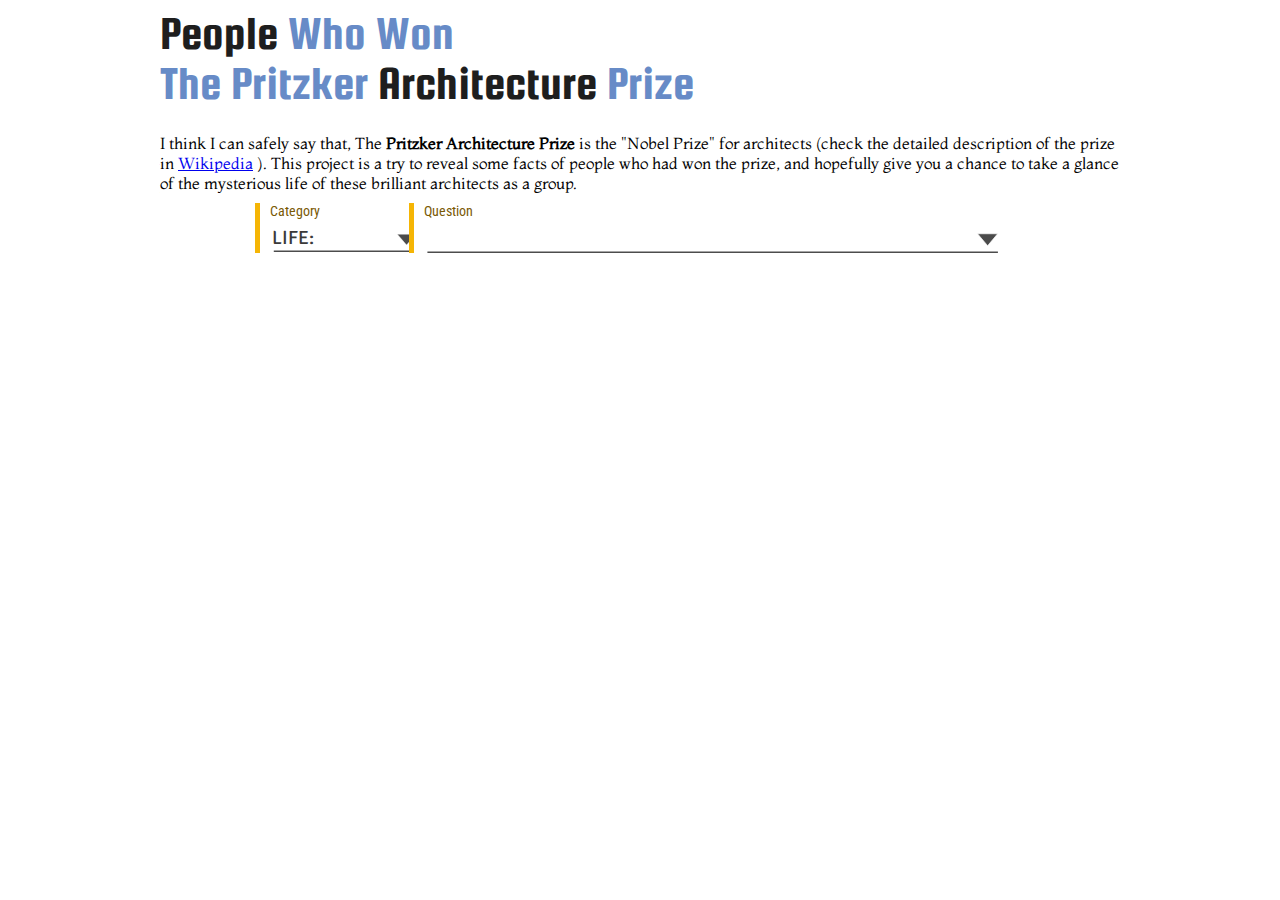
==== commit 6f4aee21: "responsive design update" ====
--- a/project/index.html
+++ b/project/index.html
@@ -1,38 +1,27 @@
 <!DOCTYPE html>
 <html lang="en">
-  <head>
-    <meta charset="UTF-8" />
-    <meta name="viewport" content="width=device-width, initial-scale=1.0" />
-    <link
-      href="https://fonts.googleapis.com/css2?family=Saira:wght@500&family=Squada+One&display=swap"
-      rel="stylesheet"
-    />
-    <link
-      href="https://fonts.googleapis.com/css2?family=Cairo:wght@600&family=Rajdhani&display=swap"
-      rel="stylesheet"
-    />
-    <link
-      href="https://fonts.googleapis.com/css2?family=Ubuntu&display=swap"
-      rel="stylesheet"
-    />
-    <link
-      href="https://fonts.googleapis.com/css2?family=Roboto+Condensed&family=Signika:wght@600&display=swap"
-      rel="stylesheet"
-    />
-    <link
-      href="https://fonts.googleapis.com/css2?family=Montaga&display=swap"
-      rel="stylesheet"
-    />
-    <link rel="stylesheet" href="main.css" />
-    <title>People Who Won The Pritzker Architecture</title>
-  </head>
-
-  <body>
-    <section id="header">
-      <div class="grid-container header">
-        <div class="grid-item img">
+
+<head>
+  <meta charset="UTF-8" />
+  <meta name="viewport" content="width=device-width, initial-scale=1.0" />
+  <link href="https://fonts.googleapis.com/css2?family=Saira:wght@500&family=Squada+One&display=swap"
+    rel="stylesheet" />
+  <link href="https://fonts.googleapis.com/css2?family=Cairo:wght@600&family=Rajdhani&display=swap" rel="stylesheet" />
+  <link href="https://fonts.googleapis.com/css2?family=Ubuntu&display=swap" rel="stylesheet" />
+  <link href="https://fonts.googleapis.com/css2?family=Roboto+Condensed&family=Signika:wght@600&display=swap"
+    rel="stylesheet" />
+  <link href="https://fonts.googleapis.com/css2?family=Montaga&display=swap" rel="stylesheet" />
+  <link rel="stylesheet" href="main.css" />
+  <title>People Who Won The Pritzker Architecture</title>
+</head>
+
+<body>
+  <section id="header">
+    <div class="grid-container header">
+      <div class="centerContainer">
+        <!-- <div class="grid-item img">
           <img class="titleImg" src="img/medal.png" alt="" />
-        </div>
+        </div> -->
         <div class="grid-item text">
           <p class="titleText">
             <span class="titleImportant">People</span> Who Won <br />The
@@ -40,278 +29,258 @@
           </p>
           <p class="intro">
             I think I can safely say that, The
-            <strong> Pritzker Architecture Prize</strong> is the "Nobel Prize"
-            for architects (check the detailed description of the prize in
-            <a href="https://en.wikipedia.org/wiki/Pritzker_Architecture_Prize"
-              >Wikipedia</a
-            >
-            ). This project is a try to reveal some facts of people who had won
-            the prize, and hopefully give you a chance to take a glance of the
-            mysterious life of these brilliant architects as a group.
+            <strong> Pritzker Architecture Prize</strong> is the "Nobel Prize" for architects (check the detailed description of the prize in
+            <a href="https://en.wikipedia.org/wiki/Pritzker_Architecture_Prize">Wikipedia</a>
+            ). This project is a try to reveal some facts of people who had won the prize, and hopefully give you a chance to take a glance of the mysterious life of these brilliant architects as a group.
           </p>
         </div>
       </div>
-    </section>
-    <section id="mainContents">
-      <div class="main">
-        <div id="filtersContainer" class="filters">
-          <div class="updatedInfo">
-            <hr class="questionLine" />
-            <div class="grid-container selectBox">
-              <div class="grid-item divOfSelectBox categories">
-                <p class="titleOfSelectBox">Category</p>
-                <select
-                  id="questionSelect_categories"
-                  class="questionSelect categories"
-                >
-                  <option value="life">LIFE:</option>
-                  <option value="education">EDUCATION:</option>
-                  <option value="career">CAREER:</option>
-                </select>
-              </div>
-              <div class="grid-item divOfSelectBox update">
-                <p class="titleOfSelectBox">Question</p>
-                <select
-                  id="questionSelect_update"
-                  class="questionSelect update"
-                ></select>
-              </div>
+    </div>
+
+  </section>
+  <section id="mainContents">
+    <div class="main">
+      <div id="filtersContainer" class="filters">
+        <div class="updatedInfo">
+          <!-- <hr class="questionLine" /> -->
+          <div class="grid-container selectBox">
+            <div class="grid-item divOfSelectBox categories">
+              <p class="titleOfSelectBox">Category</p>
+              <select id="questionSelect_categories" class="questionSelect categories">
+                <option value="life">LIFE:</option>
+                <option value="education">EDUCATION:</option>
+                <option value="career">CAREER:</option>
+              </select>
             </div>
-            <div class="divOfUpdatedIntro">
-              <!-- personal life -->
-              <p id="updatedIntro_life" class="updatedIntro">
-                Many people might think Master Architects are born to be
-                "Master". But of course, Master Architects also share something
-                in life with anyone else -- they all had an origin (no matter in
-                terms of space or time), all used to be young and finally all
-                need to face death. While the contents in this section are
-                mainly basic facts of the laureates, it might be interesting to
-                see them presented in aggregate.
-              </p>
-              <p id="updatedIntro_gender" class="updatedIntro">
-                Like many other fields, architecture industry had been dominated
-                by male since architecture became organized as a profession. In
-                an interview, the first female architect who had won the
-                Pritzker Architecture Prize, Zaha Hadid, were asked, “Do you
-                think the profession is gender biased?” She answered, “I don’t
-                think it is profession… I think people are biased.”
-              </p>
-              <p id="updatedIntro_nation" class="updatedIntro">
-                From it was founded in 1979, the Pritzker Architecture Prize had
-                been awarded to architects all around the world. It's said to be
-                awarded "irrespective of nationality, race, creed, or ideology".
-                The contents in this part is not only showing the nationality of
-                architects when they won the prize but also the country of
-                birth, where might have cultural influences for them.
-              </p>
-              <p id="updatedIntro_glass" class="updatedIntro">
-                In public view, like wearing black, the preference of wearing
-                black, round, plastic-frame spectacles is a stereotype of
-                architects, which originated from Le Corbusier and his famous
-                owlish glasses. However, the contents in this part only focus on
-                showing whether these Master Architects wear glasses but not the
-                styles. It shows that only 18 out of 48 laureates wearing
-                glasses.
-              </p>
-              <p id="updatedIntro_zodiac" class="updatedIntro"></p>
-              <p id="updatedIntro_young" class="updatedIntro">
-                Due to the unique nature of the profession, very few architects
-                establish their reputation of career when they were young.
-                Therefore, in the impression of the public (even people in this
-                field), most Master Architects are a group of people passed
-                middle age, as if they were always like that. In this part,
-                let's take a glance of what they were look like when they were
-                young/ younger (couldn't find the data of 1996 and 1986
-                laureate).
-              </p>
-              <p id="updatedIntro_old" class="updatedIntro">
-                Instead of saying most Master Architects live a long life,
-                living a long life gives them more chances to become masters in
-                this field, which would enable them to build more projects.
-                While from 1988, 15 out of 48 laureates had passed away, among
-                which Zaha Hadid was the youngest (passed away at 65, 2016),
-                Oscar Niemeyer was the oldest (passed away at 104, 2012), and
-                the average is 86.
-              </p>
-
-              <!-- education -->
-              <p id="updatedIntro_education" class="updatedIntro">
-                Like many other design subjects, Architecture is considered hard
-                to learn and teach. In modern times, normally studying in the
-                college is the first part of the whole process of training for
-                architects. This section dedicates to show where did the
-                laureates receive their formal training before becoming
-                architects, and what are their roles in architectural education
-                in later life.
-              </p>
-              <p id="updatedIntro_educationGeneral" class="updatedIntro">
-                Architecture had been considered a complex profession extremely
-                hard to learn by oneself. However, before the system of
-                apprenticeship with master builders was widely replaced by
-                modern architectural education, many great modern architects,
-                like Le Corbusier (1887 - 1965), Frank Lloyd Wright (1867 -
-                1959), Ludwig Mies van der Rohe (1886 - 1969), lacked formal
-                training as an architect.
-              </p>
-              <p id="updatedIntro_educationAbroad" class="updatedIntro">
-                Learning architecture abroad, no matter via study in the
-                college, travel, or work for Master Architects can bring great
-                impacts to young architects. The contents in this part only
-                focus on showing whether the laureates had studied architecture
-                abroad in the college.
-              </p>
-              <p id="updatedIntro_teach" class="updatedIntro">
-                Lots of Master Architects are invited as gest professors or
-                visiting professors all around the world, and some of them have
-                long-term professorship in the University. The data in this part
-                mainly comes from the biography provided by the website of The
-                Pritzker Architecture Prize and Wikipedia. The architects who
-                are labeled with "NA" mean there are no contents about
-                "teaching" in the two data source.
-              </p>
-
-              <!-- career -->
-              <p id="updatedIntro_career" class="updatedIntro">
-                To a great extents, the career of an architect is built up by
-                his or her architecture projects in the real context. But this
-                section won't include contents about their projects, but other
-                career-related aspects, like other career they had considered,
-                the trips and figures important to their works, when did they
-                won one of the world's premier professional recognition, and
-                etc.
-              </p>
-              <p id="updatedIntro_otherCareer" class="updatedIntro">
-                Not all the Master Architects want to make "architecture" their
-                life-long pursue from the very beginning. Among the laureates of
-                the Pritzker Architecture Prize, some of them had thought about
-                <span class="hightLightedTexts orange"
-                  >following their father's profession,</span
-                >
-                some of them had
-                <span class="hightLightedTexts red"
-                  >learned other subjects</span
-                >
-                in the undergraduate, and some of them even had been quite
-                successful in
-                <span class="hightLightedTexts blue">the career before.</span>
-                In this part, let's take a look of the other career they had
-                considered.
-              </p>
-              <p id="updatedIntro_travel" class="updatedIntro">
-                Traveling can make a big impact to architects. Some laureates
-                took a number of trips while studied and worked in other
-                countries, some traveled to see
-                <span class="hightLightedTexts blue"
-                  >the works of the architects they admired,</span
-                >
-                and some got the opportunity to
-                <span class="hightLightedTexts green"
-                  >meet and even work with these Master Architects</span
-                >
-                during the stay. However, some architects, like 2010 laureates,
-                Kazuyo Sejim, were described by the critics as "the generation
-                of architects trained by television and video".
-              </p>
-              <p id="updatedIntro_age" class="updatedIntro">
-                As the award that's often referred to as the Nobel Prize of
-                architecture, many laureates had passed their middle age when
-                they won the Pritzker Architecture Prize. Since 1979, the
-                youngest is 2010 laureate, Ryue Nishizawa at age 44, and the
-                oldest is 2018 laureate, B.V. Doshi at age 90. And the average
-                age of the laureates is 63 (round to the nearest integer).
-              </p>
-              <p id="updatedIntro_work" class="updatedIntro">
-                Working together can bring architects opportunities to learn
-                from each other. While most Master Architects have their unique
-                perspective of architecture and working style, had those
-                influenced by someone else? It would be interesting to see which
-                of these laureates had worked together, which might have impact
-                on their own career.
-              </p>
-              <p id="updatedIntro_esTime" class="updatedIntro">
-                (The "numbers" in the grids stand for the years it took) For
-                architects, "establish one's own practice" normally means open
-                their own firm/ studio (with partners). This part focus on the
-                period between they received their first architecture degree and
-                established their own practice, during which some of them chose
-                <span class="hightLightedTexts red">
-                  further study in the college</span
-                >, or
-                <span class="hightLightedTexts blue"
-                  >worked for other architects</span
-                >, or
-                <span class="hightLightedTexts green">traveled around</span>, or
-                <span class="hightLightedTexts orange"
-                  >taught in the university</span
-                >.
-              </p>
-              <p id="updatedIntro_wonTime" class="updatedIntro">
-                (The "numbers" in the grids stand for the years it took) Every
-                laureate has its unique contribution to architecture, no matter
-                whether received the Pritzker Architecture Prize. Some laureates
-                established their names in the field a long time before
-                receiving the Pritzker Architecture Prize. And some laureates
-                spent many years to improve themselves before establishing their
-                own practice. Therefore, this section is not to compare the time
-                it takes to become a laureate but encourage readers to explore
-                the story behind the numbers.
-              </p>
-            </div>
-
-            <div
-              id="divOfUpdatedInfo_detailed"
-              class="DivOfUpdatedInfo_detailed"
-            >
-              <div id="divOfEducationAbroad"></div>
-              <p id="defaultTexts" class="defaultTexts"></p>
-
-              <!-- where did they receive the training to be an architect? -->
-              <p id="educationAbroad_O" class="otherTexts"></p>
-              <p id="education_U1" class="education universityName"></p>
-              <p id="education_A1" class="education additionInfo"></p>
-
-              <p id="education_U2" class="education universityName"></p>
-              <p id="education_A2" class="education additionInfo"></p>
-
-              <p id="education_U3" class="education universityName"></p>
-              <p id="education_A3" class="education additionInfo"></p>
-
-              <!-- otherCareer -->
-              <p id="otherCareer_O1" class="otherTexts"></p>
-              <p id="otherCareer_role1_r" class="hightLightedTexts red"></p>
-              <p id="otherCareer_role1_b" class="hightLightedTexts blue"></p>
-              <p id="otherCareer_role1_g" class="hightLightedTexts orange"></p>
-              <p id="otherCareer_O2" class="otherTexts"></p>
-              <p id="otherCareer_role2_r" class="hightLightedTexts red"></p>
-              <p id="otherCareer_role2_b" class="hightLightedTexts blue"></p>
-
-              <!-- travel -->
-              <p id="travel_O1" class="otherTexts"></p>
-              <p id="travel_location1" class="hightLightedTexts red"></p>
-              <p id="travel_O2" class="otherTexts"></p>
-              <p id="travel_works" class="hightLightedTexts blue"></p>
-              <p id="travel_O3" class="otherTexts"></p>
-              <p id="travel_figures" class="hightLightedTexts green"></p>
-              <p id="travel_O4" class="otherTexts"></p>
-              <p id="travel_location2" class="hightLightedTexts red"></p>
-              <p id="travel_O5" class="otherTexts"></p>
-
-              <!-- what did they do after receiving the first architecture degree? -->
-              <p id="ThingsDone_studied" class="hightLightedTexts red"></p>
-              <p id="ThingsDone_worked" class="hightLightedTexts blue"></p>
-              <p id="ThingsDone_traveled" class="hightLightedTexts green"></p>
-              <p id="ThingsDone_taught" class="hightLightedTexts orange"></p>
-              <p id="ThingsDone_O1" class="otherTexts"></p>
+            <div class="grid-item divOfSelectBox update">
+              <p class="titleOfSelectBox">Question</p>
+              <select id="questionSelect_update" class="questionSelect update"></select>
             </div>
           </div>
+          <div class="divOfUpdatedIntro">
+            <!-- personal life -->
+            <p id="updatedIntro_life" class="updatedIntro">
+              Many people might think Master Architects are born to be
+              "Master". But of course, Master Architects also share something
+              in life with anyone else -- they all had an origin (no matter in
+              terms of space or time), all used to be young and finally all
+              need to face death. While the contents in this section are
+              mainly basic facts of the laureates, it might be interesting to
+              see them presented in aggregate.
+            </p>
+            <p id="updatedIntro_gender" class="updatedIntro">
+              Like many other fields, architecture industry had been dominated
+              by male since architecture became organized as a profession. In
+              an interview, the first female architect who had won the
+              Pritzker Architecture Prize, Zaha Hadid, were asked, “Do you
+              think the profession is gender biased?” She answered, “I don’t
+              think it is profession… I think people are biased.”
+            </p>
+            <p id="updatedIntro_nation" class="updatedIntro">
+              From it was founded in 1979, the Pritzker Architecture Prize had
+              been awarded to architects all around the world. It's said to be
+              awarded "irrespective of nationality, race, creed, or ideology".
+              The contents in this part is not only showing the nationality of
+              architects when they won the prize but also the country of
+              birth, where might have cultural influences for them.
+            </p>
+            <p id="updatedIntro_glass" class="updatedIntro">
+              In public view, like wearing black, the preference of wearing
+              black, round, plastic-frame spectacles is a stereotype of
+              architects, which originated from Le Corbusier and his famous
+              owlish glasses. However, the contents in this part only focus on
+              showing whether these Master Architects wear glasses but not the
+              styles. It shows that only 18 out of 48 laureates wearing
+              glasses.
+            </p>
+            <p id="updatedIntro_zodiac" class="updatedIntro"></p>
+            <p id="updatedIntro_young" class="updatedIntro">
+              Due to the unique nature of the profession, very few architects
+              establish their reputation of career when they were young.
+              Therefore, in the impression of the public (even people in this
+              field), most Master Architects are a group of people passed
+              middle age, as if they were always like that. In this part,
+              let's take a glance of what they were look like when they were
+              young/ younger (couldn't find the data of 1996 and 1986
+              laureate).
+            </p>
+            <p id="updatedIntro_old" class="updatedIntro">
+              Instead of saying most Master Architects live a long life,
+              living a long life gives them more chances to become masters in
+              this field, which would enable them to build more projects.
+              While from 1988, 15 out of 48 laureates had passed away, among whom Zaha Hadid was the youngest (passed
+              away at 65,
+              2016),
+              Oscar Niemeyer was the oldest (passed away at 104, 2012), and
+              the average is 86.
+            </p>
+
+            <!-- education -->
+            <p id="updatedIntro_education" class="updatedIntro">
+              Like many other design subjects, Architecture is considered hard
+              to learn and teach. In modern times, normally studying in the
+              college is the first part of the whole process of training for
+              architects. This section dedicates to show where did the
+              laureates receive their formal training before becoming
+              architects, and their roles in architectural education
+              in later life.
+            </p>
+            <p id="updatedIntro_educationGeneral" class="updatedIntro">
+              Architecture had been considered a complex profession extremely
+              hard to learn by oneself. However, before the system of
+              apprenticeship with master builders was widely replaced by
+              modern architectural education, many great modern architects,
+              like Le Corbusier (1887 - 1965), Frank Lloyd Wright (1867 -
+              1959), Ludwig Mies van der Rohe (1886 - 1969), lacked formal
+              training as an architect.
+            </p>
+            <p id="updatedIntro_educationAbroad" class="updatedIntro">
+              Learning architecture abroad, no matter via study in the
+              college, travel, or work for Master Architects can bring great
+              impacts to young architects. The contents in this part only
+              focus on showing whether the laureates had studied architecture
+              abroad in the college.
+            </p>
+            <p id="updatedIntro_teach" class="updatedIntro">
+              Lots of Master Architects are invited as guest professors or
+              visiting professors all around the world, and some of them have
+              long-term professorship in the University. The data in this part
+              mainly comes from the biography provided by the website of The
+              Pritzker Architecture Prize and Wikipedia. The architects who
+              are labeled with "NA" mean there are no contents about
+              "teaching" in the two data source.
+            </p>
+
+            <!-- career -->
+            <p id="updatedIntro_career" class="updatedIntro">
+              To a great extents, the career of an architect is built up by
+              his or her architecture projects in the real context. But this
+              section won't include contents about their projects, but other
+              career-related aspects, like other career they had considered,
+              the trips and figures important to their works, when did they
+              won one of the world's premier professional recognition, and
+              etc.
+            </p>
+            <p id="updatedIntro_otherCareer" class="updatedIntro">
+              Not all the Master Architects want to make "architecture" their
+              life-long pursue from the very beginning. Among the laureates of
+              the Pritzker Architecture Prize, some of them had thought about
+              <span class="hightLightedTexts orange">following their father's profession,</span>
+              some of them had
+              <span class="hightLightedTexts red">learned other subjects</span>
+              in the undergraduate, and some of them even had been quite
+              successful in
+              <span class="hightLightedTexts blue">the career before.</span>
+              In this part, let's take a look of the other career they had
+              considered.
+            </p>
+            <p id="updatedIntro_travel" class="updatedIntro">
+              Traveling can make a big impact to architects. Some laureates
+              took a number of trips while studied and worked in other
+              countries, some traveled to see
+              <span class="hightLightedTexts blue">the works of the architects they admired,</span>
+              and some got the opportunity to
+              <span class="hightLightedTexts green">meet and even work with these Master Architects</span>
+              during the stay. However, some architects, like 2010 laureates,
+              Kazuyo Sejim, were described by the critics as "the generation
+              of architects trained by television and video".
+            </p>
+            <p id="updatedIntro_age" class="updatedIntro">
+              As the award that's often referred to as the Nobel Prize of
+              architecture, many laureates had passed their middle age when
+              they won the Pritzker Architecture Prize. Since 1979, the
+              youngest is 2010 laureate, Ryue Nishizawa at age 44, and the
+              oldest is 2018 laureate, B.V. Doshi at age 90. And the average
+              age of the laureates is 63 (round to the nearest integer).
+            </p>
+            <p id="updatedIntro_work" class="updatedIntro">
+              Working together can bring architects opportunities to learn
+              from each other. While most Master Architects have their unique
+              perspective of architecture and working style, had those
+              influenced by someone else? It would be interesting to see which
+              of these laureates had worked together, which might have impact
+              on their own career.
+            </p>
+            <p id="updatedIntro_esTime" class="updatedIntro">
+              (The "numbers" in the grids stand for the years it took) For
+              architects, "establish one's own practice" normally means open
+              their own firm/ studio (with partners). This part focus on the
+              period between they received their first architecture degree and
+              established their own practice, during which some of them chose
+              <span class="hightLightedTexts red">
+                further study in the college</span>, or
+              <span class="hightLightedTexts blue">worked for other architects</span>, or
+              <span class="hightLightedTexts green">traveled around</span>, or
+              <span class="hightLightedTexts orange">taught in the university</span>.
+            </p>
+            <p id="updatedIntro_wonTime" class="updatedIntro">
+              (The "numbers" in the grids stand for the years it took) Every
+              laureate has its unique contribution to architecture, no matter
+              when received the Pritzker Architecture Prize. Some laureates
+              established their names in the field a long time before
+              receiving the Pritzker Architecture Prize. And some laureates
+              spent many years to improve themselves before establishing their
+              own practice. Therefore, this section is not to compare the time
+              it takes to become a laureate but encourage readers to explore
+              the story behind the numbers.
+            </p>
+          </div>
+
+          <div id="divOfUpdatedInfo_detailed" class="DivOfUpdatedInfo_detailed">
+            <div id="divOfEducationAbroad"></div>
+            <p id="defaultTexts" class="defaultTexts"></p>
+
+            <!-- where did they receive the training to be an architect? -->
+            <p id="educationAbroad_O" class="otherTexts"></p>
+            <p id="education_U1" class="education universityName"></p>
+            <p id="education_A1" class="education additionInfo"></p>
+
+            <p id="education_U2" class="education universityName"></p>
+            <p id="education_A2" class="education additionInfo"></p>
+
+            <p id="education_U3" class="education universityName"></p>
+            <p id="education_A3" class="education additionInfo"></p>
+
+            <!-- otherCareer -->
+            <p id="otherCareer_O1" class="otherTexts"></p>
+            <p id="otherCareer_role1_r" class="hightLightedTexts red"></p>
+            <p id="otherCareer_role1_b" class="hightLightedTexts blue"></p>
+            <p id="otherCareer_role1_g" class="hightLightedTexts orange"></p>
+            <p id="otherCareer_O2" class="otherTexts"></p>
+            <p id="otherCareer_role2_r" class="hightLightedTexts red"></p>
+            <p id="otherCareer_role2_b" class="hightLightedTexts blue"></p>
+
+            <!-- travel -->
+            <p id="travel_O1" class="otherTexts"></p>
+            <p id="travel_location1" class="hightLightedTexts red"></p>
+            <p id="travel_O2" class="otherTexts"></p>
+            <p id="travel_works" class="hightLightedTexts blue"></p>
+            <p id="travel_O3" class="otherTexts"></p>
+            <p id="travel_figures" class="hightLightedTexts green"></p>
+            <p id="travel_O4" class="otherTexts"></p>
+            <p id="travel_location2" class="hightLightedTexts red"></p>
+            <p id="travel_O5" class="otherTexts"></p>
+
+            <!-- what did they do after receiving the first architecture degree? -->
+            <p id="ThingsDone_studied" class="hightLightedTexts red"></p>
+            <p id="ThingsDone_worked" class="hightLightedTexts blue"></p>
+            <p id="ThingsDone_traveled" class="hightLightedTexts green"></p>
+            <p id="ThingsDone_taught" class="hightLightedTexts orange"></p>
+            <p id="ThingsDone_O1" class="otherTexts"></p>
+          </div>
         </div>
-
-        <div id="portraitsContainer" class="portraits"></div>
       </div>
-    </section>
-
-    <script src="https://d3js.org/d3.v5.min.js"></script>
-    <script src="https://ajax.googleapis.com/ajax/libs/jquery/3.4.1/jquery.min.js"></script>
-    <script src="newnew.js"></script>
-  </body>
-</html>
+
+      <div id="portraitsContainer" class="portraits"></div>
+    </div>
+  </section>
+  <div class="testContainer">
+    <div class="insideTestContainer"></div>
+  </div>
+
+  <script src="https://d3js.org/d3.v5.min.js"></script>
+  <script src="https://ajax.googleapis.com/ajax/libs/jquery/3.4.1/jquery.min.js"></script>
+  <script src="newnew.js"></script>
+</body>
+
+</html>--- a/project/main.css
+++ b/project/main.css
@@ -4,24 +4,20 @@
 
 /* header section */
 .grid-container.header {
-  display: grid;
-  grid-template-columns: 10% 90%;
-  margin-left: 2%;
-}
-
+  display: flex;
+  justify-content: center;
+  /* grid-template-columns: 10% 90%; */
+  
+}
+.centerContainer {
+  max-width: 960px;
+}
 .grid-item {
   background-color: white;
 }
 
-.titleImg {
-  width: 120px;
-}
-
-.grid-item.text {
-  margin-left: 40px;
-}
-
 .titleText {
+  /* text-align: center; */
   margin-top: 0px;
   margin-bottom: 25px;
   font-family: "Squada One", cursive;
@@ -31,7 +27,7 @@
 }
 
 .intro {
-  padding-right: 10%;
+  
   margin-bottom: 0rem;
   font-family: 'Montaga', serif;
   font-size: 1rem;
@@ -49,13 +45,22 @@
 }
 
 .filters {
-  margin: 0rem 10%;
-  margin-top: 2%;
+  display: flex;
+  justify-content: center;
+  margin: 2% auto;
+  margin-top: 10px;
+}
+
+.questionLine {
+  width: 60%;
 }
 
 .portraits {
-  padding: 2% 4.7%;
+  display: flex;
+  justify-content: center;
+  /* padding: 2% auto; */
   padding-bottom: 0rem;
+  
 }
 
 .grid-container.selectBox {
@@ -110,10 +115,7 @@
 }
 
 /* dropDownBox */
-.questionLine {
-  width: 60%;
-  margin-left: 0rem;
-}
+
 
 .divOfUpdatedIntro {
   position: relative;
@@ -124,15 +126,16 @@
   position: relative;
   margin-top: 0.6rem;
   border-left: 5px solid rgb(226, 6, 6);
-  padding-left: 10px;
+  
   height: 25px;
 }
 
 .updatedIntro {
   position: absolute;
-  margin-top: 1.5rem;
+  max-width: 960px;
+  margin-top: 1rem;
+  padding-left: 1rem;
   border-left: 5px solid #678bc7;
-  padding-left: 10px;
   font-family: 'Montaga', serif;
   font-size: 1rem;
   color: #084177;
@@ -291,6 +294,10 @@
   transform: skew(-10deg);
 }
 
+#section {
+  max-width: 1024px; 
+}
+
 #section:hover>.architect {
   opacity: 1;
 }
@@ -300,6 +307,10 @@
   /* filter: grayscale(1); */
 }
 
+.section {
+  justify-content: center;
+}
+
 .otherProperty.default {
   filter: grayscale(0);
 }
@@ -309,6 +320,10 @@
 
 
 @media only screen and (min-width: 1441px) {
+  #section {
+    max-width: 1024px; 
+  }
+
   .grid-item.portraits {
     padding: 2% 5%;
   }
@@ -329,10 +344,10 @@
     font-size: 1.1rem;
   }
 
-  img {
+  /* img {
     width: 120px;
     margin: 5px;
-  }
+  } */
 
   .divOfUpdatedImg {
     width: 100%;
@@ -363,4 +378,4 @@
   img {
     margin: 8px;
   }
-}+}
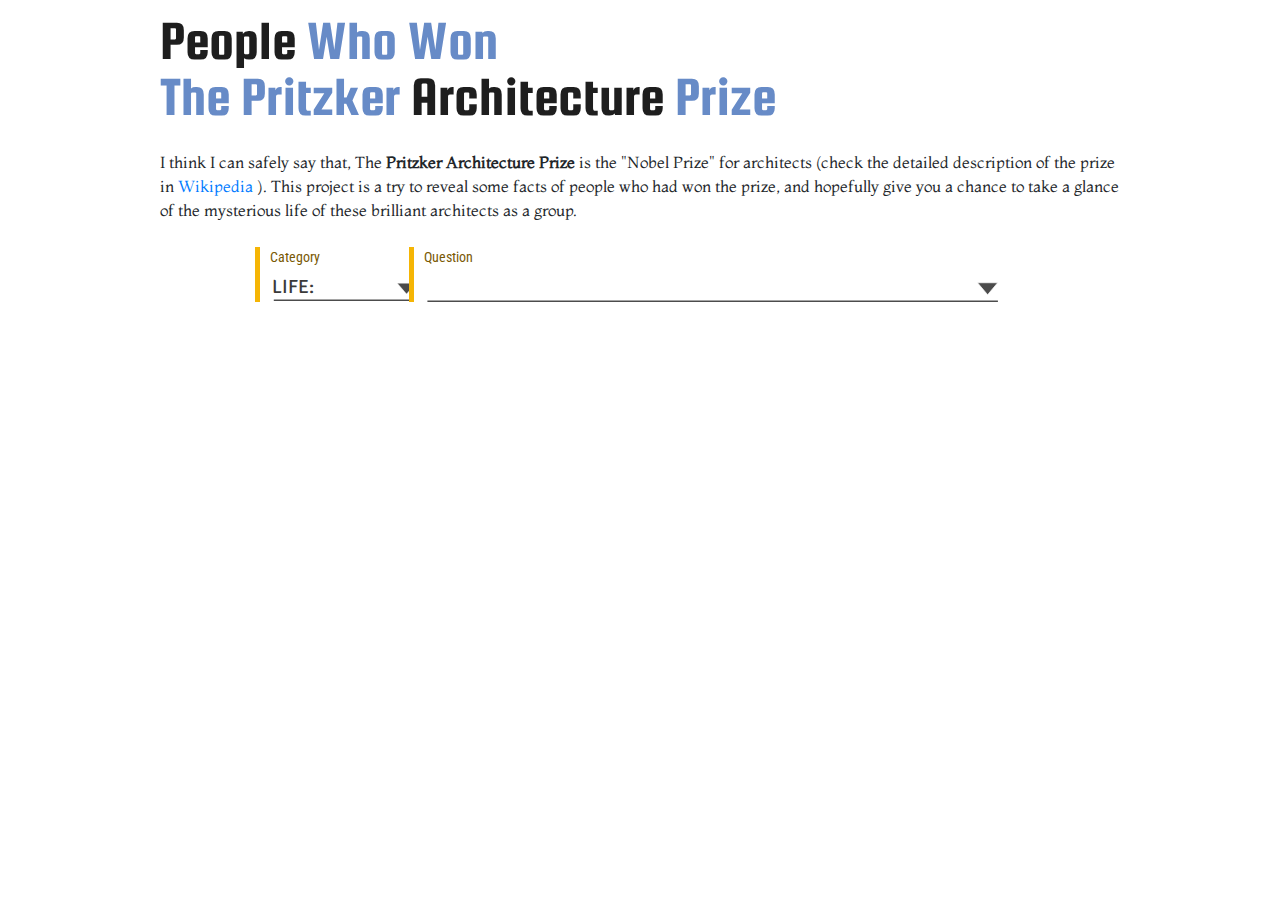
==== commit c32b9796: "update" ====
--- a/project/index.html
+++ b/project/index.html
@@ -4,6 +4,7 @@
 <head>
   <meta charset="UTF-8" />
   <meta name="viewport" content="width=device-width, initial-scale=1.0" />
+  <link rel="stylesheet" href="https://stackpath.bootstrapcdn.com/bootstrap/4.4.1/css/bootstrap.min.css" integrity="sha384-Vkoo8x4CGsO3+Hhxv8T/Q5PaXtkKtu6ug5TOeNV6gBiFeWPGFN9MuhOf23Q9Ifjh" crossorigin="anonymous">
   <link href="https://fonts.googleapis.com/css2?family=Saira:wght@500&family=Squada+One&display=swap"
     rel="stylesheet" />
   <link href="https://fonts.googleapis.com/css2?family=Cairo:wght@600&family=Rajdhani&display=swap" rel="stylesheet" />
@@ -274,12 +275,11 @@
       <div id="portraitsContainer" class="portraits"></div>
     </div>
   </section>
-  <div class="testContainer">
-    <div class="insideTestContainer"></div>
-  </div>
 
   <script src="https://d3js.org/d3.v5.min.js"></script>
   <script src="https://ajax.googleapis.com/ajax/libs/jquery/3.4.1/jquery.min.js"></script>
+  <script src="https://cdn.jsdelivr.net/npm/popper.js@1.16.0/dist/umd/popper.min.js" integrity="sha384-Q6E9RHvbIyZFJoft+2mJbHaEWldlvI9IOYy5n3zV9zzTtmI3UksdQRVvoxMfooAo" crossorigin="anonymous"></script>
+  <script src="https://stackpath.bootstrapcdn.com/bootstrap/4.4.1/js/bootstrap.min.js" integrity="sha384-wfSDF2E50Y2D1uUdj0O3uMBJnjuUD4Ih7YwaYd1iqfktj0Uod8GCExl3Og8ifwB6" crossorigin="anonymous"></script>
   <script src="newnew.js"></script>
 </body>
 
--- a/project/main.css
+++ b/project/main.css
@@ -6,6 +6,7 @@
 .grid-container.header {
   display: flex;
   justify-content: center;
+  padding-top: 1%;
   /* grid-template-columns: 10% 90%; */
   
 }
@@ -18,16 +19,15 @@
 
 .titleText {
   /* text-align: center; */
-  margin-top: 0px;
   margin-bottom: 25px;
   font-family: "Squada One", cursive;
   font-weight: 500;
-  font-size: 3rem;
+  font-size: 3.5rem;
   color: #678bc7;
+  line-height: 3.5rem;
 }
 
 .intro {
-  
   margin-bottom: 0rem;
   font-family: 'Montaga', serif;
   font-size: 1rem;
@@ -48,7 +48,7 @@
   display: flex;
   justify-content: center;
   margin: 2% auto;
-  margin-top: 10px;
+  
 }
 
 .questionLine {
@@ -69,7 +69,7 @@
 }
 
 .divOfSelectBox {
-  margin-right: 15%;
+  margin-right: 20%;
   padding-left: 10px;
   display: inline;
   border-left: 5px solid rgb(245, 181, 5);
@@ -115,26 +115,23 @@
 }
 
 /* dropDownBox */
-
-
 .divOfUpdatedIntro {
   position: relative;
   height: 100px;
+  margin-top: 1rem;
 }
 
 .divOfUpdatedInfo_detailed {
   position: relative;
   margin-top: 0.6rem;
   border-left: 5px solid rgb(226, 6, 6);
-  
+  padding-left: 0.8rem;
   height: 25px;
 }
 
 .updatedIntro {
-  position: absolute;
-  max-width: 960px;
-  margin-top: 1rem;
-  padding-left: 1rem;
+  position: absolute; 
+  padding-left: 0.8rem;
   border-left: 5px solid #678bc7;
   font-family: 'Montaga', serif;
   font-size: 1rem;
@@ -213,7 +210,7 @@
 /* tooltip */
 .tooltip {
   position: absolute;
-  top: 20px;
+  top: 50px;
   left: -30px;
   width: 150px;
   border: 1px solid rgb(48, 48, 48);
@@ -250,7 +247,7 @@
 
 img {
   display: inline;
-  width: 95px;
+  width: 90px;
   margin: 4px;
 }
 
@@ -266,7 +263,7 @@
 }
 
 .otherProperty:hover~.tooltip {
-  top: 6px;
+  top: 50px;
   left: -25px;
   background: rgba(255, 255, 255, 0.9);
   transform: skew(0deg);
@@ -288,7 +285,7 @@
 }
 
 .otherProperty.default:hover~.tooltip {
-  top: 20px;
+  top: 50px;
   left: -55px;
   box-shadow: 20px 10px 0px 3px rgba(241, 71, 71, 0.9);
   transform: skew(-10deg);
@@ -318,7 +315,6 @@
 /* imgGallery */
 
 
-
 @media only screen and (min-width: 1441px) {
   #section {
     max-width: 1024px; 
@@ -332,17 +328,17 @@
     margin-top: 25px;
   }
 
-  .tooltip {
+  /* .tooltip {
     width: 180px;
-  }
-
-  .tooltipName {
+  } */
+
+  /* .tooltipName {
     font-size: 1.2rem;
   }
 
   .tooltipYear {
     font-size: 1.1rem;
-  }
+  } */
 
   /* img {
     width: 120px;
@@ -365,8 +361,7 @@
     font-size: 1rem;
   }
 }
-
-@media only screen and (min-width: 1800px) {
+/* @media only screen and (min-width: 1800px) {
   #header {
     margin: 1% 5%;
   }
@@ -378,4 +373,4 @@
   img {
     margin: 8px;
   }
-}
+} */
